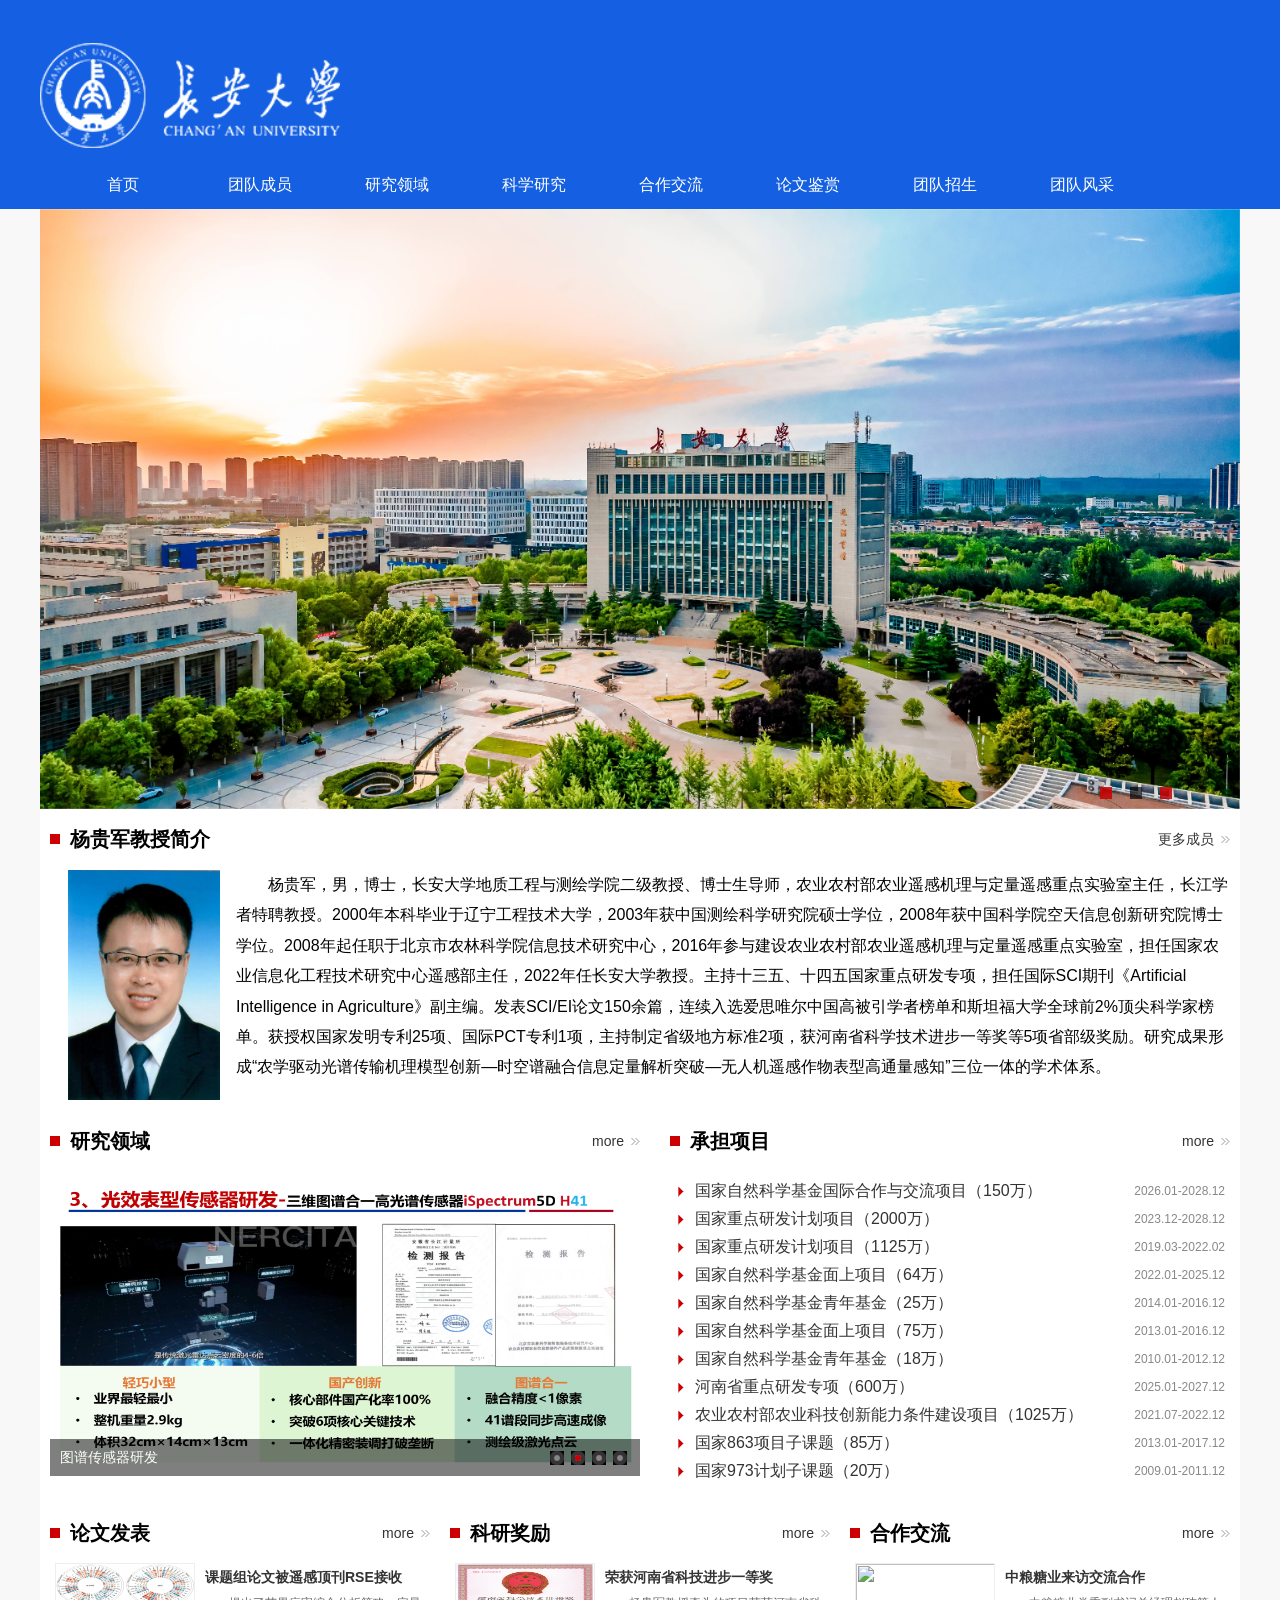
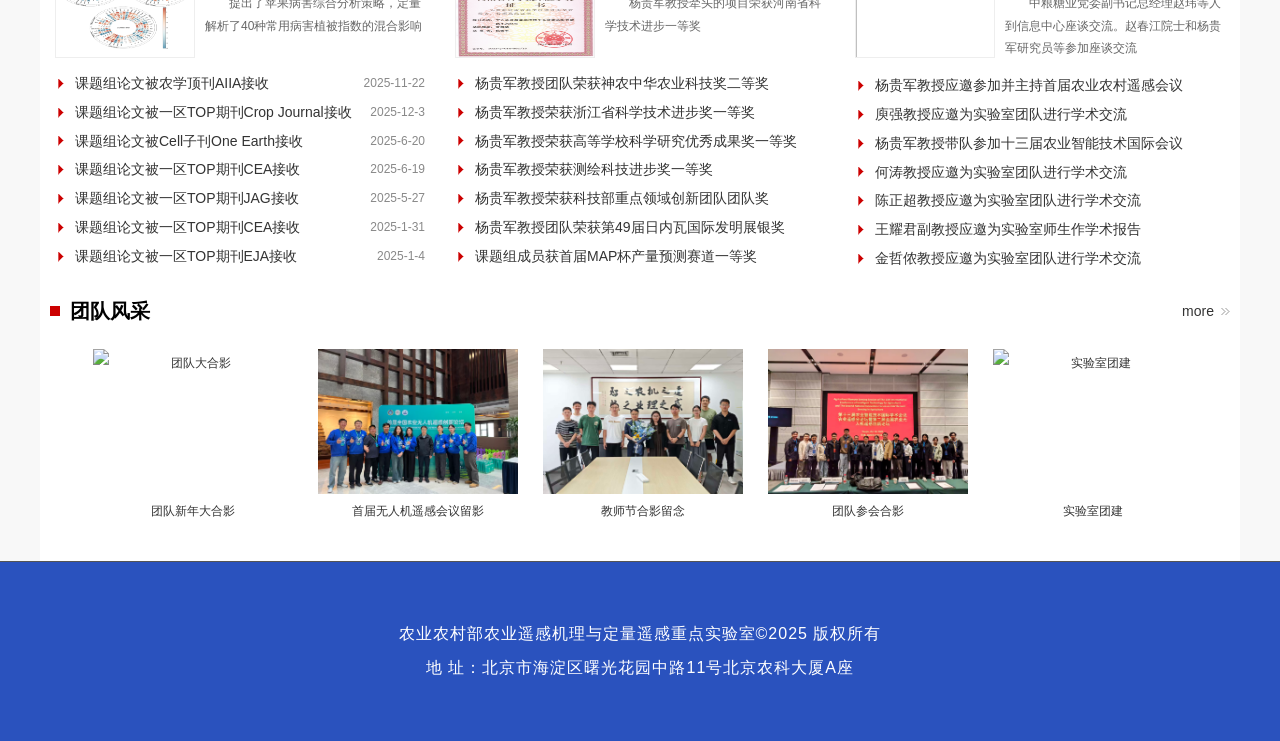
==== index.html @ 0bb04d15 "Yang Lab" ====
<!doctype html>
<html lang="zh">
<head>
    <meta http-equiv="Content-Type" content="text/html; charset=utf-8"/>
    <meta http-equiv="X-UA-Compatible" content="IE=edge,chrome=1">
    <meta name="viewport" content="width=device-width, initial-scale=1"/>
    <title>长安大学杨贵军教授团队</title>
    <meta name="keywords" content="杨贵军,农业定量遥感机理建模,长安大学,长江学者特聘教授"/>
    <meta name="description" content="农业农村部农业遥感机理与定量遥感重点实验室由杨贵军教授领衔,聚焦国家重大战略需求,在农业定量遥感、智慧农业等领域取得了一系列关键成果"/>
    <link href="css/index.css" rel="stylesheet">
    <link href="css/banner-1.css" rel="stylesheet">
    <link href="css/banner-2.css" rel="stylesheet">
    <script src="js/jquery-1.9.1.min.js"></script>
    <script src="js/superslide.2.1.js"></script>

</head>
<body>
<div id="topbg">
    <div id="topm">
        <!--<div class="logo"><a href="/vpai/index.html"><img src="images/xh2.png" width="410" height="80"></a></div>-->
        <div class="logo"><a href="index.html"><img src="images/logochd.png" width="300"></a></div>
<!--        <div class="topr"><a href="index.html"><img src="images/foot_logo.png" width="150"></a></div>-->
    </div>
</div>

<div class="menubox">
    <div id="nav-menu">
        <ul class="menu">
            <li class="stmenu"><h3><a href="index.html" class="xialaguang"><span>首页</span></a></h3></li>
            <li class="stmenu">
                <h3><a href="members.html" class="xialaguang"><span>团队成员</span></a></h3>
                <ul class="children">
                    <li><h3><a href="members.html#tea1"><span>团队老师</span></a></h3></li>
                    <li><h3><a href="members.html#curr1"><span>博士研究生</span></a></h3></li>
                    <li><h3><a href="members.html#curr2"><span>硕士研究生</span></a></h3></li>
                    <li><h3><a href="members.html#alu"><span>历届毕业生</span></a></h3></li>
                </ul>
            </li>
            <li class="stmenu"><h3><a href="introduction.html" class="xialaguang"><span>研究领域</span></a></h3>
                <ul class="children">
                    <li><h3><a href="introduction.html#area1"><span>作物辐射传输模型</span></a></h3></li>
                    <li><h3><a href="introduction.html#area2"><span>作物水分生产力模型</span></a></h3></li>
                    <li><h3><a href="introduction.html#area3"><span>作物与土壤参量反演模型</span></a></h3></li>
                    <li><h3><a href="introduction.html#area4"><span>农业传感器研发</span></a></h3></li>
                </ul>
            </li>
            <li class="stmenu"><h3><a href="research.html" class="xialaguang"><span>科学研究</span></a></h3>
                <ul class="children">
                    <li><h3><a href="research.html#re1"><span>承担项目</span></a></h3></li>
                    <li><h3><a href="research.html#re2"><span>发表论文</span></a></h3></li>
                    <li><h3><a href="research.html#re3"><span>发明专利</span></a></h3></li>
					<li><h3><a href="research.html#re4"><span>专著</span></a></h3></li>
                </ul>
            </li>
            <li class="stmenu"><h3><a href="inter.html" class="xialaguang"><span>合作交流</span></a></h3></li>

            <li class="stmenu"><h3><a href="platform.html" class="xialaguang"><span>论文鉴赏</span></a></h3>
                <!--                <ul class="children">-->
                <!--                    <li><h3><a href="platform.html#plat1"><span>农业遥感</span></a></h3></li>-->
                <!--                    <li><h3><a href="platform.html#plat2"><span>信息中心</span></a></h3></li>-->
                <!--                    <li><h3><a href="platform.html#plat3"><span>地测学院</span></a></h3></li>-->
                <!--                </ul>-->
            </li>
            <li class="stmenu"><h3><a href="recruit.html" class="xialaguang"><span>团队招生</span></a></h3>
                <ul class="children">
                <li><h3><a href="recruit.html#recr1"><span>博士招生</span></a></h3></li>
                <li><h3><a href="recruit.html#recr2"><span>硕士招生</span></a></h3></li>
                </ul>
            </li>
            <li class="stmenu"><h3><a href="team.html" class="xialaguang"><span>团队风采</span></a></h3>
            </li>
        </ul>
    </div>

</div>

<script type="text/javascript">
    $('#nav-menu .menu > li').hover(function () {
        $(this).find('.children').animate({opacity: 'show', height: 'show'}, 200);
        $(this).find('.xialaguang').addClass('navhover');
    }, function () {
        $('.children').stop(true, true).hide();
        $('.xialaguang').removeClass('navhover');
    });
</script>


<div class="banner">
    <div class="htmleaf-container">
        <div class="slideshow">
            <div class="slider">


                <div class="item">
                    <a href="index.html" target="_blank"><img src="images/CHD1.jpg"/></a>
                </div>

                <div class="item">
                    <a href="index.html" target="_blank"><img src="images/CHD2.jpg"/></a>
                </div>

                <div class="item">
                    <a href="index.html" target="_blank"><img src="images/fengmian3.png"/></a>
                </div>

            </div>
        </div>
    </div>
    <script src='js/jquery.easing.min.js'></script>
    <script src='js/slick.min.js'></script>
    <script type="text/javascript">
        $('.slider').slick({
            autoplay: true,
            autoplaySpeed: 3000,
            draggable: true,
            arrows: false,
            dots: true,
            fade: true,
            speed: 900,
            infinite: true,
            cssEase: 'cubic-bezier(0.7, 0, 0.3, 1)',
            touchThreshold: 100
        })
    </script>
</div>

<div class="home1">
    <div class="home1l">
        <div class="title">杨贵军教授简介</div>
        <div class="more"><a href="members.html">更多成员</a></div>
        <div class="clear"></div>

        <div class="spimg">
            <img height="230px"
                 src="images/teachers/prof_yang.jpg"
                 alt="杨贵军教授"/>
        </div>
        <p>
            杨贵军，男，博士，长安大学地质工程与测绘学院二级教授、博士生导师，农业农村部农业遥感机理与定量遥感重点实验室主任，长江学者特聘教授。2000年本科毕业于辽宁工程技术大学，2003年获中国测绘科学研究院硕士学位，2008年获中国科学院空天信息创新研究院博士学位。2008年起任职于北京市农林科学院信息技术研究中心，2016年参与建设农业农村部农业遥感机理与定量遥感重点实验室，担任国家农业信息化工程技术研究中心遥感部主任，2022年任长安大学教授。主持十三五、十四五国家重点研发专项，担任国际SCI期刊《Artificial Intelligence in Agriculture》副主编。发表SCI/EI论文150余篇，连续入选爱思唯尔中国高被引学者榜单和斯坦福大学全球前2%顶尖科学家榜单。获授权国家发明专利25项、国际PCT专利1项，主持制定省级地方标准2项，获河南省科学技术进步一等奖等5项省部级奖励。研究成果形成“农学驱动光谱传输机理模型创新—时空谱融合信息定量解析突破—无人机遥感作物表型高通量感知”三位一体的学术体系。

</p>

        <div class="clear"></div>
    </div>


    <div class="home1f">
        <div class="title">研究领域</div>
        <div class="more"><a href="introduction.html">more</a></div>
        <div class="newspic">
            <div class="column1_left">
                <div class="container" id="idTransformView2">
                    <ul class="slider slider2" id="idSlider2">

                        <li><a href="introduction.html#area1" target="_blank"><img
                                src="images/intro/direction1.png"/></a>
                            <div class="idSiideer_pos">农业定量遥感机理</div>
                            <div class="idSiideer_pos2"></div>
                        </li>

                        <li><a href="introduction.html#area2" target="_blank"><img
                                src="images/intro/direction2.jpg"/></a>
                            <div class="idSiideer_pos">图谱传感器研发</div>
                            <div class="idSiideer_pos2"></div>
                        </li>

                        <li><a href="introduction.html#area3" target="_blank"><img
                                src="images/intro/direction3.png"/></a>
                            <div class="idSiideer_pos">农业生态参数反演</div>
                            <div class="idSiideer_pos2"></div>
                        </li>

                        <li><a href="introduction.html#area4" target="_blank"><img
                                src="images/intro/direction4.jpg"/></a>
                            <div class="idSiideer_pos">粮食生产智能决策</div>
                            <div class="idSiideer_pos2"></div>
                        </li>
                    </ul>
                    <ul class="num" id="idNum2">
                        <li></li>
                        <li></li>
                        <li></li>
                        <li></li>
                        <!--      <li></li>-->
                        <!--      <li></li>-->
                        <!--      <li></li>-->
                    </ul>
                </div>
            </div>
            <script src="js/newspic.js"></script>
        </div>
    </div>


    <div class="home1r">
        <div class="title">承担项目</div>
        <div class="more"><a href="research.html#re1">more</a></div>
        <div class="clear"></div>
        <div class="bd">
			<ul>
				<li>
					<a href="#" title="国家自然科学基金国际合作与交流项目（150万）">国家自然科学基金国际合作与交流项目（150万）</a>
					<span>2026.01-2028.12</span>
				</li>
				<li>
					<a href="#" title="国家重点研发计划项目（2000万）">国家重点研发计划项目（2000万）</a>
					<span>2023.12-2028.12</span>
				</li>
				<li>
					<a href="#" title="国家重点研发计划项目（1125万）">国家重点研发计划项目（1125万）</a>
					<span>2019.03-2022.02</span>
				</li>
				<li>
					<a href="#" title="国家自然科学基金面上项目（64万）">国家自然科学基金面上项目（64万）</a>
					<span>2022.01-2025.12</span>
				</li>
				<li>
					<a href="#" title="国家自然科学基金青年基金（25万）">国家自然科学基金青年基金（25万）</a>
					<span>2014.01-2016.12</span>
				</li>
				<li>
					<a href="#" title="国家自然科学基金面上项目（75万）">国家自然科学基金面上项目（75万）</a>
					<span>2013.01-2016.12</span>
				</li>
				<li>
					<a href="#" title="国家自然科学基金青年基金（18万）">国家自然科学基金青年基金（18万）</a>
					<span>2010.01-2012.12</span>
				</li>
				<li>
					<a href="#" title="河南省重点研发专项（600万）">河南省重点研发专项（600万）</a>
					<span>2025.01-2027.12</span>
				</li>
				<li>
					<a href="#" title="农业农村部农业科技创新能力条件建设项目（1025万）">农业农村部农业科技创新能力条件建设项目（1025万）</a>
					<span>2021.07-2022.12</span>
				</li>
				<li>
					<a href="#" title="国家863项目子课题（85万）">国家863项目子课题（85万）</a>
					<span>2013.01-2017.12</span>
				</li>
				<li>
					<a href="#" title="国家973计划子课题（20万）">国家973计划子课题（20万）</a>
					<span>2009.01-2011.12</span>
				</li>
			</ul>
		</div>
    </div>
    <div class="clear"></div>
</div>

<div class="home2">

    <div class="hometab">
        <div class="title">论文发表</div>
        <div class="more"><a href="research.html#re2">more</a></div>
        <div class="tabtj"><a href="https://www.sciencedirect.com/science/article/abs/pii/S0034425725003578" title="课题组论文遥感顶刊被RSE接收"><img
                src="images/index/blindsr.jpg" width="140"
                height="95">
            <dl>
                <dd><strong>课题组论文被遥感顶刊RSE接收</strong></dd>
                <dd class="ddms"> 提出了苹果病害综合分析策略，定量解析了40种常用病害植被指数的混合影响</dd>

            </dl>
        </a></div>
        <div class="clear"></div>
        <div class="tablb">
            <ul>
                <li><a href="https://www.sciencedirect.com/science/article/pii/S2589721725001059">课题组论文被农学顶刊AIIA接收</a><span>2025-11-22</span>
                </li>
                <li><a href="https://www.sciencedirect.com/science/article/pii/S2214514125002831">课题组论文被一区TOP期刊Crop Journal接收</a><span>2025-12-3</span></li>
                <li><a href="https://www.cell.com/one-earth/abstract/S2590-3322(25)00144-7">课题组论文被Cell子刊One Earth接收</a><span>2025-6-20</span></li>
                <li><a href="https://www.sciencedirect.com/science/article/abs/pii/S0168169925007756">课题组论文被一区TOP期刊CEA接收</a><span>2025-6-19</span></li>
				<li><a href="https://www.sciencedirect.com/science/article/pii/S1569843225002754">课题组论文被一区TOP期刊JAG接收</a><span>2025-5-27</span></li>
                <li><a href="https://www.sciencedirect.com/science/article/abs/pii/S0168169925000924">课题组论文被一区TOP期刊CEA接收</a><span>2025-1-31</span></li>
                <li><a href="https://www.sciencedirect.com/science/article/abs/pii/S1161030124004180">课题组论文被一区TOP期刊EJA接收</a><span>2025-1-4</span></li>
            </ul>
        </div>
    </div>

    <div class="hometab">
        <div class="title">科研奖励</div>
        <div class="more"><a href="research.html#re3">more</a></div>
        <div class="tabtj"><a title=""><img
                src="images/index/2022.png" width="140" height="95">
            <dl>
                <dd><strong>荣获河南省科技进步一等奖</strong></dd>
                <dd class="ddms">杨贵军教授牵头的项目荣获河南省科学技术进步一等奖</dd>

            </dl>
        </a></div>
        <div class="clear"></div>
        <div class="tablb">
            <ul>
                <li><a>杨贵军教授团队荣获神农中华农业科技奖二等奖</a></li>
                <li><a>杨贵军教授荣获浙江省科学技术进步奖一等奖</a></li>
                <li><a>杨贵军教授荣获高等学校科学研究优秀成果奖一等奖</a></li>
                <li><a>杨贵军教授荣获测绘科技进步奖一等奖</a></li>
				<li><a>杨贵军教授荣获科技部重点领域创新团队团队奖</a></li>
                <li><a>杨贵军教授团队荣获第49届日内瓦国际发明展银奖</a></li>
                <li><a>课题组成员获首届MAP杯产量预测赛道一等奖</a></li>
            </ul>
        </div>
    </div>

    <div class="hometab">
        <div class="title">合作交流</div>
        <div class="more"><a href="inter.html">more</a></div>
        <div class="tabtj"><a href="inter.html" title="教授到访实验室！"><img src="images/index/zhongliang.png" width="140" height="95">
            <dl>
                <dd><strong>中粮糖业来访交流合作</strong></dd>
                <dd class="ddms">中粮糖业党委副书记总经理赵玮等人到信息中心座谈交流。赵春江院士和杨贵军研究员等参加座谈交流</dd>

            </dl>
        </a></div>
        <div class="clear"></div>
        <div class="tablb">
            <ul>

<!--                <li><a href="inter.html#i2">Mihai Datcu应邀为实验室团队作学术报告</a><span>03-22</span></li>-->
                <li><a href="inter.html#i1">杨贵军教授应邀参加并主持首届农业农村遥感会议</a></li>

                <li><a href="inter.html#i2">庾强教授应邀为实验室团队进行学术交流</a></li>

                <li><a href="inter.html#i3">杨贵军教授带队参加十三届农业智能技术国际会议</a></li>

                <li><a href="inter.html#i4">何涛教授应邀为实验室团队进行学术交流</a></li>

                <li><a href="inter.html#i5">陈正超教授应邀为实验室团队进行学术交流</a></li>

                <li><a href="inter.html#i6">王耀君副教授应邀为实验室师生作学术报告</a></li>

                <li><a href="inter.html#i7">金哲侬教授应邀为实验室团队进行学术交流</a></li>

            </ul>
        </div>
    </div>


</div>


<div class="home3">
    <div class="homegd">
        <div class="title">团队风采</div>
        <div class="more"><a href="team.html">more</a></div>
        <div class="clear"></div>
        <!-- picrotate_left start  -->
        <div class="blk_18">
<!--            <div class="pcont" id="ISL_Cont_1">-->
                <div class="ScrCont">
<!--                    <div id="List1_1">-->
                        <!-- piclist begin -->

                        <a class="pl" href="team.html"><img src="images/index/heying_v1.jpg" alt="团队大合影"
                                                            width="200" height="145"/>团队新年大合影</a>

                        <a class="pl" href="team.html"><img src="images/index/UAV_photo.jpg" alt="团队大合影"
                                                            width="200" height="145"/>首届无人机遥感会议留影</a>

                        <a class="pl" href="team.html"><img src="images/index/jiaoshijie.jpg" alt="教师节合影留念"
                                                            width="200" height="145"/>教师节合影留念</a>
                        <a class="pl" href="team.html"><img src="images/index/heying-tianjing.jpg" alt="团队参会合影"
                                                            width="200" height="145"/>团队参会合影</a>
                        <a class="pl" href="team.html"><img src="images/index/tuanjian1.jpg" alt="实验室团建"
                                                            width="200" height="145"/>实验室团建</a>
                        <!-- piclist end -->
<!--                    </div>-->
<!--                    <div id="List2_1"></div>-->
                </div>
<!--            </div>-->
        </div>
        <div class="c"></div>
        <script src="js/gd.js"></script>
        <script type="text/javascript">
            <!--
            picrun_ini()
            //-->
        </script>
        <!-- picrotate_left end -->

    </div>
</div>

<div class="footer">
    <div class="footmm">
        <div class="foot-logos">
            <img src="images/xh2.jpg" alt="Logo 1">
            <img src="images/logoNercita.png" alt="Logo 2">
        </div>
        <p>农业农村部农业遥感机理与定量遥感重点实验室&copy;2025 版权所有</p>
        <p>地 址：北京市海淀区曙光花园中路11号北京农科大厦A座</p>
        
        <script type="text/javascript">
            if (/Android|webOS|iPhone|iPod|BlackBerry|IEMobile|Opera Mini/i.test(navigator.userAgent)) {
                window.location.href = "/m/index.html";
            }
        </script>
    </div>
</div>
</body>
</html>
---- css/index.css ----
/* CSS Document - Modified for Blue Theme */

* {
    margin: 0;
    padding: 0;
    list-style: none;
}

img {
    border: 0;
}

body {
    border: 0;
    padding: 0;
    margin: 0;
    background: url(../images/bg.png) center 158px no-repeat #F8F8F8;
    font-size: 16px;
    font-family: '微软雅黑', 'Microsoft YaHei', 'Arial';
    color: #000;
    line-height: 180%;
}

*, *:after, *:before {
    box-sizing: border-box
}

a {
    text-decoration: none;
    color: #333;
}

a:hover {
    /* [修改] 链接悬停颜色：亮蓝 */
    color: #1560e2; 
}

.clear {
    clear: both;
    height: 1px;
    width: 100%;
}

/*#topbg{ background:url(../images/hn-foot-bg.jpg) no-repeat center center;  width:100%; height:159px; min-width:1200px; background:#C00 }*/
/* 顶部背景：去掉 min-width，防止小屏滚动 */
#topbg {
    width: 100%;
    height: 159px;
    /* min-width: 1200px;  <-- 删除这一行 */
    background: #1560e2; 
}

/* 顶部内容容器：改为弹性宽度 */
#topm {
    width: 100%;          /* 改为 100% */
    max-width: 1200px;    /* 最大 1200px */
    margin: 0 auto;
    height: 159px;
    position: relative;
}

.logo {
    width: 410px;
    height: 71px;
    position: absolute;
    top: 43px;
    left: 0;
}

.topr {
    position: absolute;
    width: 300px;
    height: 150px;
    right: -150px;
    top: 43px;
}

.menubox {
    /* [修改] 菜单盒子背景：亮蓝 */
    background: #1560e2;
}

/* 导航栏背景 */
#nav-menu {
    height: 50px;
    background: #1560e2;
    width: 100%;          /* 改为 100% */
    max-width: 1200px;    /* 最大 1200px */
    margin: 0 auto;
}

#nav-menu .container {
    position: relative;
    overflow: visible;
    z-index: 99;
}

#nav-menu .menu {
    padding: 0 0 0 16px;
}

#nav-menu .menu li {
    position: relative;
    float: left;
    padding: 0 10px 0 7px;
    display: inline;
}

#nav-menu .menu li h3 {
    display: inline-block;
    float: left;
    font-weight: normal;
}

#nav-menu .menu li a.xialaguang {
    margin-top: 8px;
    display: inline-block;
    color: #FFF;
    height: 42px;
    text-decoration: none;
    font-size: 16px;
    width: 120px;
    text-align: center;
}

/* [修改] 导航选中/悬停颜色：亮蓝 */
#nav-menu .menu li a.selected, #nav-menu .menu li a.navhover, #nav-menu .menu li a.xialaguang:hover {
    color: #1560e2;
}

#nav-menu .menu li a.navhover, #nav-menu .menu li a.xialaguang:hover {
    background-color: #FFF;
}

#nav-menu .menu li a.xialaguang span {
    height: 40px;
    line-height: 35px;
    display: inline-block;
}

#nav-menu .menu li a.selected span, #nav-menu .menu li a.navhover span, #nav-menu .menu li a.xialaguang:hover span {
    cursor: pointer;
}

#nav-menu .menu li a.navhover span, #nav-menu .menu li a.xialaguang:hover span {
    width: 100px;
}

#nav-menu .menu ul.children {
    display: none;
    position: absolute;
    top: 50px;
    left: 5px;
    width: 124px;
    background: #FFF;
    /* [修改] 下拉菜单边框：亮蓝 */
    border: 2px solid #1560e2;
    border-top: 0;
    line-height: normal;
    z-index: 999;
}

#nav-menu .menu ul.children li {
    width: 120px;
    padding: 0px;
    display: inline-block;
    font-size: 14px;
    border-top: 1px solid #eee;
}

#nav-menu .menu ul.children li h3 {
    display: block;
    width: 100%;
}

#nav-menu .menu ul.children li a {
    width: 100%;
    height: 32px;
    line-height: 32px;
    overflow: hidden;
    display: block;
    /* [修改] 下拉菜单文字颜色：亮蓝 */
    color: #1560e2;
    text-align: center;
    text-decoration: none;
    font-size: 14px;
}

#nav-menu .menu ul.children li a:hover {
    background-color: #eee;
    text-decoration: none;
}

.banner {
    width: 100%;          /* 改为 100% */
    max-width: 1200px;    /* 最大 1200px */
    height: 600px;        /* 如果之前改过高度，保持你修改后的高度 */
    margin: 0 auto;
    background: url(../images/hnu.jpg) no-repeat center center;
    overflow: hidden;
}

.slideshow {
    position: relative;
    z-index: 1;
    height: 600px;
    width: 100%;          /* 改为 100% */
    max-width: 1200px;    /* 最大 1200px */
    margin: 0 auto;
}
}

.slideshow * {
    outline: none;
}

.slideshow .slider {
    box-shadow: 0 20px 50px -25px black;
}

.slideshow .slider-track {
    -webkit-transition: all 1s cubic-bezier(0.7, 0, 0.3, 1);
    transition: all 1s cubic-bezier(0.7, 0, 0.3, 1);
}

.slideshow .item {
    height: 600px;
    width: 1200px;
    position: relative;
    z-index: 1;
}

.slideshow .item img {
    height: 600px;
    width: 100%;          /* 强制宽度 100% */
    object-fit: cover;    /* 保持图片比例裁切，防止变形 */
    -webkit-transition: all 1s cubic-bezier(0.7, 0, 0.3, 1);
    transition: all 1s cubic-bezier(0.7, 0, 0.3, 1);
    -webkit-transform: scale(1.2);
    transform: scale(1.2);
}

.slideshow .item.slick-active img {
    -webkit-transform: scale(1);
    transform: scale(1);
}


.title {
    /* [注意] 这里有一个图片 kuang.gif 可能是红色的，需要你自己替换图片 */
    background: url(../images/kuang.gif) left center no-repeat;
    padding-left: 20px;
    height: 40px;
    line-height: 40px;
    font-size: 20px;
    font-weight: bold;
    width: 200px;
    float: left;
    margin: 10px 0;
}

.title a {
}

.more {
    /* [注意] 这里有一个图片 more.gif 可能是红色的，需要你自己替换图片 */
    background: url(../images/more.gif) right center no-repeat;
    padding-right: 16px;
    height: 40px;
    line-height: 40px;
    font-size: 14px;
    width: 120px;
    float: right;
    text-align: right;
    margin: 10px 0;
}

.more a {
}


.home1 {
    width: 1200px;
    margin: 0 auto;
    height: auto;
    overflow: auto;
    background: #FFF;
}

.home1l {
    float: left;
    width: 1180px;
    height: auto;
    overflow: auto;
    margin-left: 10px;
    margin-right: 10px;
    position: relative;
}

.home1l p {
    line-height: 190%;
    text-indent: 2em;
    /*color: #666;*/
    color: #000;
    width: 100%;
    position: relative;
}

.home1l p a {
}

.home1l p span a {
    display: block;
    font-size: 14px;
    position: absolute;
    right: 5px;
    bottom: 0;
}

.home1f {
    float: left;
    width: 590px;
    height: auto;
    overflow: auto;
    margin-left: 10px;
}

.home1r {
    float: right;
    width: 560px;
    height: auto;
    overflow: auto;
    margin-right: 10px;
}

.home1r .bd ul {
    padding: 5px;
    zoom: 1;
}

/* 每一行项目容器 */
.home1r .bd li {
    display: flex;              /* 启用弹性布局 */
    justify-content: space-between; /* 左右两端对齐 */
    align-items: center;        /* 垂直居中 */
    
    height: 28px;               /* 适当增加高度，让间距更舒服 */
    line-height: 28px;
    background: url("../images/red.png") no-repeat left center; /* 保留原来的小红点 */
    padding-left: 20px;         /* 给小红点留位置 */
    overflow: hidden;           /* 防止内容溢出 */
}

/* 左侧：项目名称链接 */
.home1r .bd li a {
    flex: 1;                    /* 占据剩余所有空间 */
    text-align: left;           /* 文字左对齐 */
    color: #333;
    text-decoration: none;
    
    /* [关键] 防止文字过长换行，超出部分显示省略号 */
    white-space: nowrap;        
    overflow: hidden;
    text-overflow: ellipsis;
    
    margin-right: 15px;         /* 跟右边的日期保持距离 */
}

/* 鼠标悬停变色 */
.home1r .bd li a:hover {
    color: #1560e2;             /* 悬停变蓝 */
}

/* 右侧：日期时间 */
.home1r .bd li span {
    flex-shrink: 0;             /* 禁止日期被压缩 */
    font-size: 12px;
    color: #888;                /* 日期颜色淡一点 */
    font-family: Arial, sans-serif; /* 数字字体优化 */
}


.newspic {
    width: 590px;
    height: 305px;
    position: relative;
    float: left;
    overflow: hidden;
}

.column1_left {
    width: 590px;
    margin: 0 auto;
    text-align: center;
}

.container {
    width: 590px;
    height: 305px;
    overflow: hidden;
    position: relative;
    background: #000
}

.slider li {
    list-style: none;
    display: inline;
}

.slider img {
    width: 590px;
    height: 305px;
    display: block;
    border: 0;
}

.slider2 li {
    float: left;
    position: relative
}

.num {
    position: absolute;
    right: 10px;
    bottom: 8px;
    height: 20px;
    _bottom: 5px;
    z-index: 22;
}

.num li {
    float: left;
    width: 21px;
    height: 20px;
    background: url(../images/ink0721hui.png) no-repeat center center;
    _background: none;
    _filter: progid:DXImageTransform.Microsoft.AlphaImageLoader(src='../images/ink0721hui.png', sizingMethod='crop');
    cursor: pointer;
    overflow: hidden;
}

.num li.on {
    background: url(../images/ink0721hui1.png) no-repeat center center;
    _background: none;
    _filter: progid:DXImageTransform.Microsoft.AlphaImageLoader(src='../images/ink0721hui1.png', sizingMethod='crop');
    width: 21px;
    height: 20px;
}

.idSiideer_pos {
    height: 37px;
    line-height: 37px;
    color: #FFF;
    position: absolute;
    left: 10px;
    bottom: 0px;
    width: 590px;
    z-index: 10;
    text-align: left;
    font-size: 14px;
}

.idSiideer_pos2 {
    height: 37px;
    background: #000;
    position: absolute;
    left: 0px;
    bottom: 0px;
    width: 590px;
    filter: alpha(opacity=50);
    opacity: 0.5;
}

.gsjjimg {
    float: left;
    width: 260px;
    height: 190px;
}

.spimg {
    float: left;
    width: 140px;
    height: 240px;
    margin-right: 28px;
    margin-left: 18px;
    display: block;
    position: relative;
    z-index: 22;
}

.jjtab {
    width: 100%;
    margin-top: 10px;
}

.jjtab li {
    width: 190px;
    height: 48px;
    line-height: 48px;
    text-align: center;
    /* [修改] 按钮背景：亮蓝 */
    background: #1560e2;
    float: left;
    margin-right: 20px;
    margin-top: 18px;
}

.jjtab li a {
    color: #FFF;
    display: block;
    font-size: 18px;
}

.jjtab li:hover {
    /* [修改] 按钮悬停背景：深蓝 */
    background: #2a52be;
}

.jjtab .rrr {
    margin-right: 0;
}

.homead1 {
    width: 610px;
    height: 120px;
    overflow: hidden;
    margin-bottom: 10px;
    margin-top: 30px;
}


.home2 {
    width: 1200px;
    margin: 0 auto;
    height: auto;
    overflow: auto;
    background: #FFF;
}

.home2 .hometab {
    float: left;
    width: 380px;;
    margin: 12px 10px 2px 10px;
    height: 366px;
}

.home2 .hometab .tabtj {
    height: 95px;
    width: 370px;
    margin: 0 auto
}

.home2 .hometab .tabtj a:hover {
    background: #FF3
}

.home2 .hometab .tabtj dl {
    float: right;
    width: 220px;
    font-size: 14px;
    padding-top: 0;
}

.home2 .hometab .tabtj dd.ddms {
    color: #666;
    font-size: 12px;
    text-indent: 2em;
    line-height: 190%;
}

.home2 .hometab .tabtj dd.ddms:hover {
    /* [修改] 文字悬停：深蓝 */
    color: #2a52be;
}

.home2 .hometab .tabtj img {
    float: left;
    border: 1px solid #eee;
}

.home2 .hometab .tabtj img:hover {
    /* [修改] 图片边框悬停：亮蓝 */
    border: 2px solid #1560e2;
}

.home2 .hometab .tablb {
    width: 370px;
    height: 209px;
    padding-top: 10px;
    margin: 0 auto;
    overflow: hidden;
    font-size: 14px;
}

.home2 .hometab .tablb ul li {
    /* [注意] red.png */
    background: url("../images/red.png") no-repeat left center;
    padding-left: 20px;
}

.home2 .hometab .tablb ul li span {
    float: right;
    text-align: right;
    color: #888;
    font-size: 12px;
}

.home2 .hometab .tablb ul li a {
}

.home3 {
    width: 1200px;
    margin: 0 auto;
    height: auto;
    overflow: auto;
    background: #FFF;
    padding-bottom: 20px;
}

.home3 .homegd {
    height: 250px;
    margin: 10px 10px;
}

.blk_18 {
    overflow: hidden;
    zoom: 1;
    font-size: 9pt;
    width: 1180px;
}

.blk_18 .pcont {
    width: 1120px;
    float: left;
    overflow: hidden;
    padding-left: 0px;
}

.blk_18 .ScrCont {
    width: 32766px;
    zoom: 1;
    margin-left: 30px;
}

.blk_18 #List1_1, .blk_18 #List2_1 {
    float: left;
}

.blk_18 .LeftBotton, .blk_18 .RightBotton {
    width: 15px;
    height: 74px;
    float: left;
    background: url("../images/ax.gif") no-repeat;
}

.blk_18 .LeftBotton {
    background-position: 0 0;
    margin: 38px 5px 0;
}

.blk_18 .RightBotton {
    background-position: 0 -100px;
    margin: 38px 1px 10px 5px;
}

.blk_18 .LeftBotton:hover {
    background-position: -20px 0;
}

.blk_18 .RightBotton:hover {
    background-position: -20px -100px;
}

.blk_18 .pl img {
    display: block;
    cursor: pointer;
    border: none;
    margin: 6px auto 3px auto;
}

.blk_18 .pl {
    width: 225px;
    border: 1px solid #fff;
    float: left;
    float: left;
    text-align: center;
    line-height: 28px;
    padding-bottom: 10px;
}

.blk_18 a.pl:hover {
    /* [修改] 团队图片悬停边框/文字：亮蓝 */
    border: 1px solid #1560e2;
    color: #1560e2;
    background: #eee;
}


/*ny */
.nyban {
    width: 1200px;
    margin: 0 auto;
    height: 90px;
    overflow: auto;
    font-size: 28px;
    line-height: 105%;
    padding-top: 30px;
    text-align: center
}

.ny1 {
    width: 1140px;
    margin: 0 auto;
    height: auto;
    overflow: auto;
    background: #FFF;
    padding: 30px 30px 50px 30px;
    text-indent: 2em;
    text-align: left;
    font-size: 16px;
    line-height: 210%;
}

.ny1 img {
    overflow: hidden;
    position: relative;
    width: auto;
    height: auto;
    max-width: 100%;
    max-height: 100%;
    max-width: 1080px;
    _width: expression(this.width > 1080 ? "1110px" : this.width);
    vertical-align: middle;
    margin-left: -2em;
    padding: 10px;
}

.ny2 {
    width: 1140px;
    margin: 0 auto;
    height: auto;
    overflow: auto;
    background: #FFF;
    padding: 30px 30px 50px 30px;
    text-align: left;
    font-size: 16px;
    line-height: 210%;
}

.ny3 {
    width: 1200px;
    margin: 0 auto;
    height: auto;
    overflow: auto;
    background: #FFF;
    padding: 25px 40px;
}

.nysg {
    width: 1200px;
    margin: 0 auto;
    height: auto;
    overflow: auto;
    background: #FFF;
    padding: 25px 0;
}

.nymenu {
    float: left;
    background: #F0F0F0;
    width: 220px;
    /* [修改] 侧边栏顶部边框：亮蓝 */
    border-top: 5px #1560e2 solid;
    margin-left: 30px;
    padding-left: 25px;
    padding-bottom: 20px;
    margin-top: 15px;
}

.nymenu span {
    width: 100%;
    padding-left: 25px;
    font-weight: bold;
    background: url("../images/kuang.gif") no-repeat left center;
    height: 55px;
    line-height: 55px;
}

.nymenu ul li {
    /* [注意] red.png */
    background: url("../images/red.png") no-repeat left center;
    padding-left: 20px;
    height: 35px;
    width: 100%;
    line-height: 35px;
}


.lbtitle {
    background: url(../images/kuang.gif) left center no-repeat;
    padding-left: 20px;
    height: 40px;
    line-height: 40px;
    font-size: 14px;
    width: 100%;
    float: left;
    color: #777
}

.lbtitle a {
    font-size: 16px;
    margin-right: 10px;
    font-weight: 900
}

.nylb {
    float: right;
    width: 910px;
    height: 100%;
    padding-right: 25px;
}

.node {
    margin-top: 20px;
    margin-bottom: 0px;
    width: 100%;
    /*border-bottom: 1px dotted #CFCFCF*/
}

/* 单个文章信息 */
.node .description {
    padding: 8px;
    line-height: 150%;
    color: #555;
    font-size: 14px;
}

/* 描述 */
.node .description p {
    margin: 0px;
    padding: 0px;
    color: #666;
}

.node .description p img {
    margin-top: 0px;
}

.node .info {
    text-align: right;
    font-size: 12px;
    line-height: 20px;
    color: #666;
    font-family: Georgia, "Times New Roman", Times, serif;
    padding-right: 18px;
    position: absolute;
    right: 0;
    top: 10px;
}

/* 文章其他信息 */


.lbpic {
    padding: 20px 0;
}

.lbpic ul {
    height: auto;
    width: 100%;
    min-height: 430px;
}

.lbpic ul li {
    float: left;
    width: 560px;
    height: 400px;
    overflow: hidden;
    position: relative;
    margin-left: 20px;
    margin-bottom: 10px;
}

.lbpic ul li img {
    width: 560px;
    height: 400px;
}

.lbpic ul li span {
    position: absolute;
    bottom: 0;
    left: 0;
    width: 100%;
    text-align: center;
    font-size: 20px;
    line-height: 30px;
    height: 30px;
    background: #fff;
    /*filter: Alpha(opacity=50);*/
}

.nyinfo {
    width: 100%;
    margin: 0 auto;
}

.nyinfo span.bt {
    width: 100%;
    margin: 0 auto;
    text-align: center;
    padding: 10px 5px;
    display: block;
    font-size: 24px;
    line-height: 150%;
}

.nyinfo span.time {
    width: 100%;
    margin: 0 auto;
    display: block;
    text-align: center;
    height: 20px;
    line-height: 20px;
    font-size: 14px;
    color: #888
}

.nycon {
    width: 100%;
    height: auto;
    overflow: auto;
    background: #FFF;
    text-indent: 2em;
    text-align: left;
    font-size: 16px;
    line-height: 210%;
}

.nycon p {
    padding-top: 8px;
}

.nycon td { /*padding-left:10px;*/
}

.nycon img {
    overflow: hidden;
    position: relative;
    max-width: 100%;
    max-height: 100%;
    max-width: 840px;
    _width: expression(this.width > 840 ? "1110px" : this.width);
    vertical-align: middle;
    margin-left: -2em;
    padding: 10px;
}

.pre {
    float: left;
    font-size: 14px;
}

.next {
    float: right;
    font-size: 14px;
}

.prenext {
    padding-bottom: 50px;
}

.page {
    font-family: Arial, Helvetica, sans-serif;
    line-height: normal;
    font-size: 14px;
    margin: 30px;
}

.page a, .page span {
    display: block;
    color: #000;
    border: 1px solid #ccc;
    float: left;
    text-align: center;
    height: 28px;
    margin-right: 10px;
    line-height: 28px;
    text-indent: 0;
    padding: 0 10px
}

/* SPAN和链接 */
.page a:hover, .page a.current {
    /* [修改] 翻页选中/悬停：亮蓝 */
    color: #1560e2;
    border: 1px solid #1560e2;
}

/* 当前链接有激活时 */
.page input {
    padding: 0px;
    color: #000;
    height: 24px;
    width: 27px;
    border: 0px solid #fff;
    text-align: center;
    margin-top: 0px;
    margin-right: -5px;
    margin-bottom: 2px;
    margin-left: -5px;
    vertical-align: middle;
    font-size: 12px
}

/* 跳转INPUT */


.links a {
    color: #Fff;
    font-size: 12px;
    margin-left: 10px;
}

.footer {
    width: 100%;
    height: 180px;          /* 保持这个高度 */
    background: #2a52be;    /* 深蓝色背景 */
    border-top: 1px #555 solid;
    
    /* 【核心修改1】使用 Flex 布局实现绝对垂直居中 */
    display: flex;          
    align-items: center;    /* 垂直方向居中 */
    justify-content: center;/* 水平方向居中 */
    
    /* 【核心修改2】强制隐藏滚动条 */
    overflow: hidden;       
    
    position: relative;
    padding: 0;             /* 清除内边距，完全靠 Flex 居中 */
}

/* 内容容器 */
.footmm {
    width: 100%;
    max-width: 1200px;      /* 内容区域最大宽度 */
    position: relative;     /* 作为 Logo 定位的参考父级 */
    height: auto;           /* 高度随内容自适应 */
    /* overflow: visible;      确保 Logo 不会被切掉 */
}

/* 文字样式调整 */
.footer p {
    text-align: center;
    width: 100%;
    color: #FFF;
    margin: 5px 0;          /* 控制两行文字之间的间距 */
    
    /* 【核心修改3】字体调大 */
    font-size: 16px;        /* 原来是14px，现在改为16px，觉得不够大可改为 18px */
    letter-spacing: 1px;    /* 字间距稍微加宽一点点，更美观 */
    line-height: 1.8;       /* 行高优化 */
}

/* 链接文字颜色 */
.footer p a {
    color: #FFF;
    font-size: 16px;        /* 保持一致 */
    text-decoration: none;
}
.footer p a:hover {
    color: #FFD700;         /* 悬停变成金色，比红色更好看 */
}

.footer p img {
    margin: 10px 0;
}

.footmm .wx {
    position: absolute;
    right: 200px;
    top: 50px;
    width: 100px;
    height: 100px;
    background: url(../images/wx.jpg) no-repeat;
}


.g-team {
    width: 1180px;
    margin: 0 auto;
    padding-top: 50px;
    overflow: auto;
}

.g-team .item {
    width: 300px;
    height: 170px;
    /*border: 1px solid #700;*/
    margin-left: 90px;
    position: relative;
    padding-left: 70px;
    /*padding-top: 0px;*/
    float: left;
    margin-bottom: 30px;
}

.g-team .item .teamname {
    FONT-SIZE: 20px;
    POSITION: absolute;
    LEFT: 87px;
    DISPLAY: inline-block;
    TOP: -30px;
}


.g-team .item:nth-child(3n) {
    margin-left: 90px;
}

.g-team .item img {
    width: 140px;
    height: 180px;
    background: #eee;
    position: absolute;
    left: -80px;
    top: -40px;
}

.g-team .item span {
    display: inline-block;
    position: absolute;
    left: 87px;
    top: -45px;
    font-size: 24px;
}

/*.g-team .item ul{*/
/* display:block;*/
/* list-style-type:none;*/
/*margin:-5px;*/
/*}*/
.g-team .item ul li {
    font-size: 14px;
    line-height: 38px;
    position: relative;
    padding-left: 20px;
}

.g-team .item ul li:before {
    content: '';
    display: inline-block;
    width: 6px;
    height: 6px;
    border-radius: 3px;
    /* [修改] 列表前小圆点：亮蓝 */
    background: #1560e2;
    position: absolute;
    top: 0;
    bottom: 0;
    left: 0;
    margin: 15px 0 0 0;
}


.part {
    width: 1200px;
    margin: 0 auto;
    height: auto;
    overflow: auto;
    background: #FFF;
}


.part1 {
    float: left;
    width: 1180px;
    height: auto;
    overflow: auto;
    margin-left: 10px;
    margin-right: 10px;
    margin-bottom: 0px;
    position: relative;
}

.part2 {
    float: left;
    width: 1180px;
    height: auto;
    overflow: auto;
    margin-left: 10px;
    margin-right: 10px;
    /*margin-top: 40px;*/
    position: relative;
}

.tb {
    width: 100%;
    align: center;
    border-collapse: collapse;
}

.tb1 {
    border-color: rgb(242, 242, 242);
    border-style: solid;
    border-width: 1px;
    padding: 20px 10px;
}

.tb1 p {
    text-align: center;
    text-indent: 0px;
}

.tb1 p span {
    font-family: 等线;
}

.tb1 p span img {
    width: 140px;
    height: 180px;
}

.tb2 {
    border-color: rgb(242, 242, 242);
    border-style: solid;
    border-width: 1px;
    padding: 20px 10px;
}

.alu {
    width: 1180px;
    margin: 0 auto;
    overflow: auto;
}

.alu .item {
    width: 100%;
}

.alu .item ul li {
    font-size: 14px;
    line-height: 38px;
    position: relative;
    padding-left: 20px;
}

.alu .item ul li:before {
    content: '';
    display: inline-block;
    width: 6px;
    height: 6px;
    border-radius: 3px;
    /* [修改] 列表前小圆点：亮蓝 */
    background: #1560e2;
    position: absolute;
    top: 0;
    bottom: 0;
    left: 0;
    margin: 15px 0 0 0;
}


.area {
    background: url(../images/kuang.gif) left center no-repeat;
    padding-left: 20px;
    height: 40px;
    line-height: 40px;
    font-size: 20px;
    font-weight: bold;
    width: 100%;
    float: left;
    margin: 10px 0;
}

.des {
    display: inline-block;
    font-size: 18px;
    padding-left: 20px;
    padding-right: 20px;
    color: #000;
    text-align: left;
    text-indent: 2em;
}


.des2 {
    /*display: inline-block;*/
    font-size: 18px;
    padding-left: 20px;
    padding-right: 20px;
    color: #000;
    text-align: left;
    text-indent: 2em;
}

/*.des2 p {*/
/* */
/*}*/

.des_img {
    width: 100%;
    margin-top: 20px;
    padding-left: 20%;
    position: relative;
    z-index: 1;
}

.des2 ol {
    height: auto;
    width: 100%;
}

.des2 ol li {
    float: left;
    width: 100%;
    overflow: hidden;
    position: relative;
    list-style-type: decimal;
    list-style-position: inside;
}

.team_img {
    width: 100%;
    margin-top: 20px;
    padding-left: 4%;
    position: relative;
    z-index: 1;
}

.team_img .cap1{
    display: inline;
    margin-left: 25%;
    text-align: center;
}
.team_img .cap2{
    display: inline;
    margin-left: 30%;
    text-align: center;
}



.main-box { width: 74%; margin: .4rem 0 0; margin-left: 10%}
.main-box .list { margin: 0; }
.main-box .list li { padding: .2rem 0;  box-shadow: 0px 0px 2px 0px rgba(0, 0, 0, .3);
 }
.main-box .list li:hover {
    -webkit-transform: translateX(0px);
    -moz-transform: translateX(0px);
    -o-transform: translateX(0px);
    transform: translateX(0px);
box-shadow: 8px 8px 15px 0px rgba(0, 0, 0, .3);
 }
.main-box .list li:hover .date2 { color: #fff; width: 10%; text-align: center;}
.main-box .list li:hover .date2 p:first-child { color: #fff; }
.main-box .list li:hover .date2 p:first-child:after { background: #fff; }
.main-box .list li:hover .date2:before { -webkit-transform: rotateY(0deg); -moz-transform: rotateY(0deg); -o-transform: rotateY(0deg); transform: rotateY(0deg); }
/* [修改] 悬停标题颜色：深蓝 */
.main-box .list li:hover .title { color: #2a52be; }
.main-box .list li:hover .info { color: #333; }
/* [修改] 日期框边框和颜色：亮蓝 */
.main-box .list .date2 { width: 10%; text-align: center; color: #1560e2; border: 1px solid #1560e2; -webkit-border-radius: 10px; -moz-border-radius: 10px; -o-border-radius: 10px; border-radius: 10px; font-size: 18px; font-family: Arial, Helvetica, sans-serif; position: relative; overflow: hidden; }
.main-box .list .date2 p { position: relative; z-index: 2; -webkit-transition: all 0.35s ease 0s; -moz-transition: all 0.35s ease 0s; -o-transition: all 0.35s ease 0s; transition: all 0.35s ease 0s; }
/* [修改] 日期文字：亮蓝 */
.main-box .list .date2 p:first-child { font-size: 18px; color: #1560e2; margin: 0 0 .05rem; }
/* [修改] 日期中线：亮蓝 */
.main-box .list .date2 p:first-child:after { display: block; content: ""; box-sizing: border-box; width: 74%; height: 1px; margin: 0 auto; background: #1560e2; -webkit-transform: rotateY(0deg); -moz-transform: rotateY(0deg); -o-transform: rotateY(0deg); transform: rotateY(0deg); }
.main-box .list .date2:before { display: block; content: ""; box-sizing: border-box; position: absolute; top: 0; right: 0; bottom: 0; left: 0; z-index: 1; background-image: url("../images/date_bg.png"); background-repeat: no-repeat; background-position: 50% 50%; background-color: transparent; background-size: cover; -webkit-transition: all 0.35s ease 0s; -moz-transition: all 0.35s ease 0s; -o-transition: all 0.35s ease 0s; transition: all 0.35s ease 0s; -webkit-transform: rotateY(90deg); -moz-transform: rotateY(90deg); -o-transform: rotateY(90deg); transform: rotateY(90deg); transform-origin: 0 50%; }
.main-box .list .text { width: 50%; }
.main-box .list .title1 { display: block; width: 60%; height: auto; max-height: none; margin: 0; }
.main-box .list .info { max-height: 40px; margin: 4px 0 0; line-height: 20px; -webkit-line-clamp: 2; }

/* --- 新增的页脚 Logo 样式 --- */

/* 确保父容器可以被定位参照 */
.footmm {
    position: relative; 
}

/* 左侧 Logo 组合 */
.foot-logos {
    position: absolute;     /* 绝对定位，不占位 */
    left: 20px;             /* 距离左边 20px，别贴太死 */
    top: 50%;               /* 垂直定位在中间 */
    transform: translateY(-50%); /* 修正自身的偏移，实现完美居中 */
    
    display: flex;          /* 让两个图片横向排 */
    align-items: center;    /* 图片垂直对齐 */
    z-index: 10;
}

/* Logo 图片大小 */
.foot-logos img {
    height: 110px;           /* Logo高度，根据需要调整 (80px - 100px 都不错) */
    width: auto;            /* 宽度自动 */
    margin-right: 20px;     /* 两个 Logo 之间的间距 */
    border: none;
    background: transparent;/* 防止图片自带白色背景干扰 */
}

/* --- 论文鉴赏页面专用样式 --- */
.paper-item {
    border-bottom: 1px solid #eee;
    padding: 15px 0;
    margin-bottom: 15px;
    overflow: hidden;
}
.paper-title {
    color: #1560e2; /* 使用你定义的亮蓝色 */
    margin-bottom: 15px;
    font-size: 1.2rem;
    border-left: 4px solid #1560e2;
    padding-left: 10px;
}
.paper-content {
    display: flex;
    gap: 20px;
    align-items: flex-start;
}
.paper-cover {
    flex: 0 0 180px;
}
.paper-cover img {
    width: 100%;
    box-shadow: 0 4px 8px rgba(0,0,0,0.1);
    border: 1px solid #ddd;
}
.paper-info {
    flex: 1;
}
.paper-description {
    line-height: 1.8;
    color: #555;
    margin-bottom: 10px;
    text-align: justify;
    text-indent: 0; /* 论文简介通常不建议首行缩进，若需要可改为 2em */
}
.paper-links .btn-link {
    display: inline-block;
    padding: 6px 15px;
    background: #f5f5f5;
    color: #333;
    text-decoration: none;
    border-radius: 4px;
    margin-right: 10px;
    font-size: 14px;
    transition: 0.3s;
    border: 1px solid #ddd;
}
.paper-links .btn-link:hover {
    background: #1560e2;
    color: #fff;
}
.paper-links .btn-wechat:hover {
    background: #07c160;
    border-color: #07c160;
}

/* --- 研究领域页面专用样式 --- */
/* 容器背景与字体 */
.research-container {
    max-width: 1000px; /* 稍微加宽一点 */
    margin: 40px auto;
    font-family: 'PingFang SC', 'Microsoft YaHei', sans-serif;
    padding: 0 40px;
    border-left: 2px solid #e0e0e0;
}

/* 大类标题容器 */
.category-title {
    color: #2c3e50;
    font-size: 26px;
    /* 增加上外边距让类目之间更疏朗 */
    margin: 80px 0 40px -42px; 
    /* 【关键修改】增加左内边距，让“01”离圆圈更远 */
    padding-left: 60px; 
    position: relative;
    font-weight: bold;
    letter-spacing: 1px; /* 字间距微调，增加高级感 */
}

/* 标题左侧的圆点装饰 */
.category-title::before {
    content: '';
    position: absolute;
    /* 【关键修改】固定圆点在左侧引导线上 */
    left: 33px; 
    top: 50%;
    transform: translateY(-50%);
    width: 14px;
    height: 14px;
    background: #3498db;
    border: 4px solid #fff;
    border-radius: 50%;
    box-shadow: 0 0 0 2px #3498db;
    z-index: 2;
}

/* 模型卡片基础样式 */
.model-card {
    background: #fff;
    border-radius: 12px;
    border: 1px solid #f0f0f0;
    padding: 30px;
    margin-bottom: 40px;
    box-shadow: 0 4px 15px rgba(0,0,0,0.05);
    transition: all 0.4s cubic-bezier(0.165, 0.84, 0.44, 1);
    /* 解决闪屏：确保变换不会影响到外部定位 */
    transform-style: preserve-3d;
    backface-visibility: hidden;
}

/* 鼠标经过平滑平移并放大 */
.model-card:hover {
    transform: translateY(-5px) scale(1.01);
    box-shadow: 0 15px 35px rgba(0,0,0,0.1);
    border-left: 6px solid #3498db;
}

.card-header {
    display: flex;
    align-items: center;
    margin-bottom: 20px;
}

.model-index {
    background: #3498db;
    color: #fff;
    padding: 4px 12px;
    border-radius: 6px;
    font-size: 14px;
    font-weight: bold;
    margin-right: 15px;
}

.card-header h3 {
    margin: 0;
    color: #2c3e50;
    font-size: 20px;
}

.card-body {
    display: flex;
    gap: 30px;
    align-items: flex-start;
}

.model-info { flex: 1.5; }
.model-viz { flex: 1; min-width: 250px; text-align: center; }

.model-viz img {
    width: 100%;
    border-radius: 8px;
    border: 1px solid #eee;
    cursor: zoom-in;
    transition: transform 0.3s ease;
}

.model-viz img:hover {
    transform: scale(1.02);
}

.img-caption {
    font-size: 13px;
    color: #888;
    margin-top: 10px;
}

.description {
    line-height: 1.8;
    color: #555;
    font-size: 15px;
    text-align: justify;
}

/* 按钮样式 */
.link-btn {
    display: inline-block;
    padding: 8px 20px;
    margin-top: 15px;
    margin-right: 12px;
    border-radius: 30px;
    text-decoration: none !important;
    font-size: 14px;
    transition: 0.3s;
}

.paper { background: #eef6ff; color: #007bff; border: 1px solid #007bff; }
.paper:hover { background: #007bff; color: #fff; }

.code { background: #f6ffed; color: #52c41a; border: 1px solid #52c41a; }
.code:hover { background: #52c41a; color: #fff; }

/* 遮罩层核心逻辑 - 必须是 FIXED 定位 */
.overlay {
    display: none; 
    position: fixed; 
    z-index: 99999; /* 极高层级盖过导航 */
    left: 0;
    top: 0;
    width: 100%;
    height: 100%;
    background-color: rgba(0, 0, 0, 0.9);
    justify-content: center;
    align-items: center;
    cursor: zoom-out;
}

#full-image {
    max-width: 90%;
    max-height: 90%;
    object-fit: contain;
    border: 4px solid #fff;
    border-radius: 4px;
    box-shadow: 0 0 40px rgba(0,0,0,0.5);
    /* 进入动效 */
    animation: zoomIn 0.3s ease-out;
}

@keyframes zoomIn {
    from { transform: scale(0.8); opacity: 0; }
    to { transform: scale(1); opacity: 1; }
}

.close-btn {
    position: absolute;
    top: 40px;
    right: 50px;
    color: #fff;
    font-size: 60px;
    font-weight: 100;
    cursor: pointer;
    line-height: 1;
}


/* 移动端适配 */
@media (max-width: 768px) {
    .paper-content { flex-direction: column; }
    .paper-cover { margin: 0 auto 15px; flex: 0 0 auto; width: 150px; }
}

/* 移动端适配：屏幕变窄时隐藏 Logo，防止遮挡文字 */
@media screen and (max-width: 1300px) {
    .foot-logos {
        display: none;      /* 屏幕太窄就藏起来，保证文字能看清 */
    }
}
---- css/banner-1.css ----
.slick-list,.slick-slider,.slick-track{position:relative;display:block}.slick-loading .slick-slide,.slick-loading .slick-track{visibility:hidden}.slick-slider{box-sizing:border-box;-webkit-user-select:none;-moz-user-select:none;-ms-user-select:none;user-select:none;-webkit-touch-callout:none;-khtml-user-select:none;-ms-touch-action:pan-y;touch-action:pan-y;-webkit-tap-highlight-color:transparent}.slick-list{overflow:hidden;margin:0;padding:0}.slick-list:focus{outline:0}.slick-list.dragging{cursor:pointer;cursor:hand}.slick-slider .slick-list,.slick-slider .slick-track{-webkit-transform:translate3d(0,0,0);-moz-transform:translate3d(0,0,0);-ms-transform:translate3d(0,0,0);-o-transform:translate3d(0,0,0);transform:translate3d(0,0,0)}.slick-track{top:0;left:0}.slick-track:after,.slick-track:before{display:table;content:''}.slick-track:after{clear:both}.slick-slide{display:none;float:left;height:100%;min-height:1px}[dir=rtl] .slick-slide{float:right}.slick-slide img{display:block}.slick-slide.slick-loading img{display:none}.slick-slide.dragging img{pointer-events:none}.slick-initialized .slick-slide{display:block}.slick-vertical .slick-slide{display:block;height:auto;border:1px solid transparent}.slick-arrow.slick-hidden{display:none}/*# sourceMappingURL=slick.min.css.map */
---- css/banner-2.css ----
.slick-dots,.slick-next,.slick-prev{position:absolute;display:block;padding:0}.slick-dots li button:before,.slick-next:before,.slick-prev:before{font-family:slick;-webkit-font-smoothing:antialiased;-moz-osx-font-smoothing:grayscale}.slick-loading .slick-list{background:url(ajax-loader.gif) center center no-repeat #fff}@font-face{font-family:slick;font-weight:400;font-style:normal;src:url(fonts/slick.eot);src:url(fonts/slick.eot?#iefix) format('embedded-opentype'),url(fonts/slick.woff) format('woff'),url(fonts/slick.ttf) format('truetype'),url(fonts/slick.svg#slick) format('svg')}.slick-next,.slick-prev{font-size:0;line-height:0;top:50%;width:20px;height:20px;-webkit-transform:translate(0,-50%);-ms-transform:translate(0,-50%);transform:translate(0,-50%);cursor:pointer;color:transparent;border:none;outline:0;background:0 0}.slick-next:focus,.slick-next:hover,.slick-prev:focus,.slick-prev:hover{color:transparent;outline:0;background:0 0}.slick-next:focus:before,.slick-next:hover:before,.slick-prev:focus:before,.slick-prev:hover:before{opacity:1}.slick-next.slick-disabled:before,.slick-prev.slick-disabled:before{opacity:.25}.slick-next:before,.slick-prev:before{font-size:20px;line-height:1;opacity:.75;color:#fff}.slick-prev{left:-25px}[dir=rtl] .slick-prev{right:-25px;left:auto}.slick-prev:before{content:'←'}.slick-next:before,[dir=rtl] .slick-prev:before{content:'→'}.slick-next{right:-25px}[dir=rtl] .slick-next{right:auto;left:-25px}[dir=rtl] .slick-next:before{content:'←'}.slick-dotted.slick-slider{margin-bottom:0}.slick-dots{bottom:0;width:100%;margin:0;list-style:none;text-align:center}.slick-dots li{position:relative;display:inline-block;width:20px;height:20px;margin:0 5px;padding:0;cursor:pointer}.slick-dots li button{font-size:0;line-height:0;display:block;width:20px;height:20px;padding:5px;cursor:pointer;color:transparent;border:0;outline:0;background:0 0}.slick-dots li button:focus,.slick-dots li button:hover{outline:0}.slick-dots li button:focus:before,.slick-dots li button:hover:before{opacity:1}.slick-dots li button:before{font-size:6px;line-height:16px;position:absolute; bottom:10px;left:500px;width:12px;height:12px; background:#C00;content:' ';text-align:center;opacity:.85;color:#000; z-index:999;}.slick-dots li.slick-active button:before{opacity:.65;background:#000;}/*# sourceMappingURL=slick-theme.min.css.map */
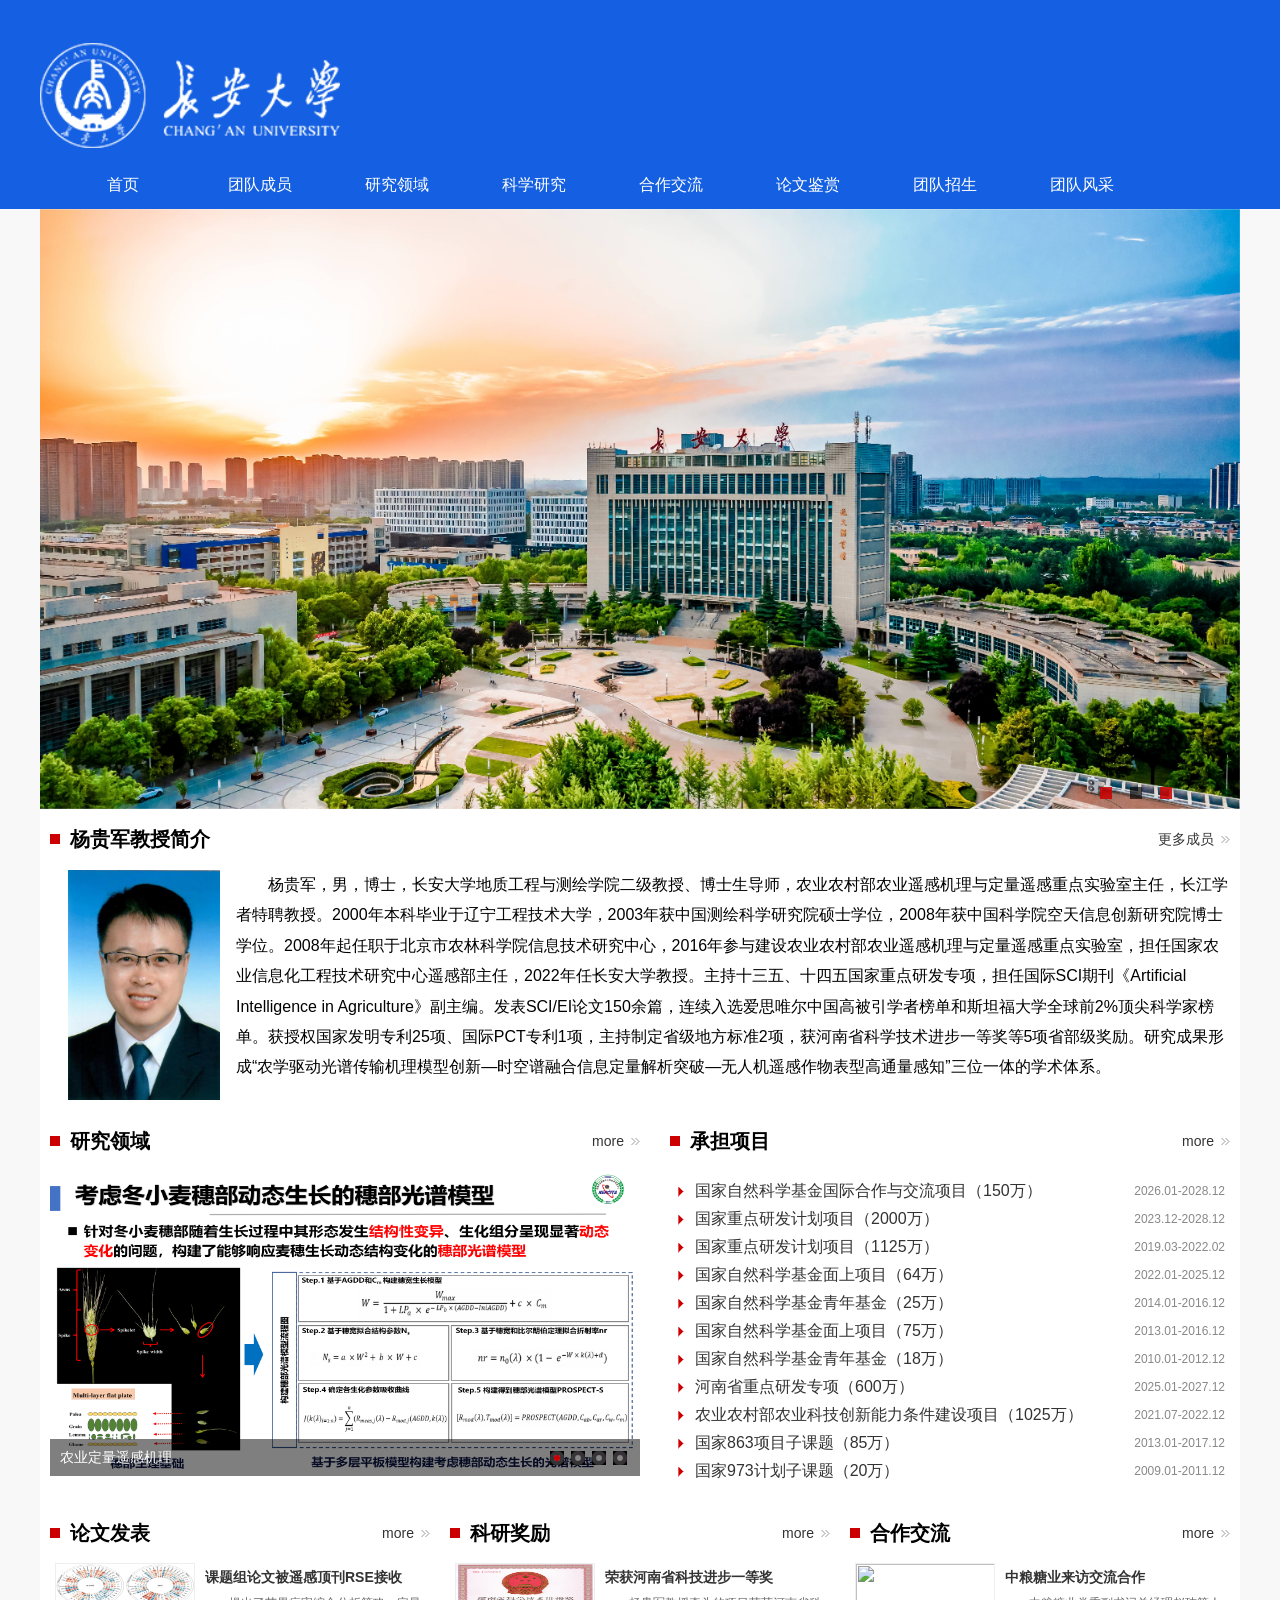
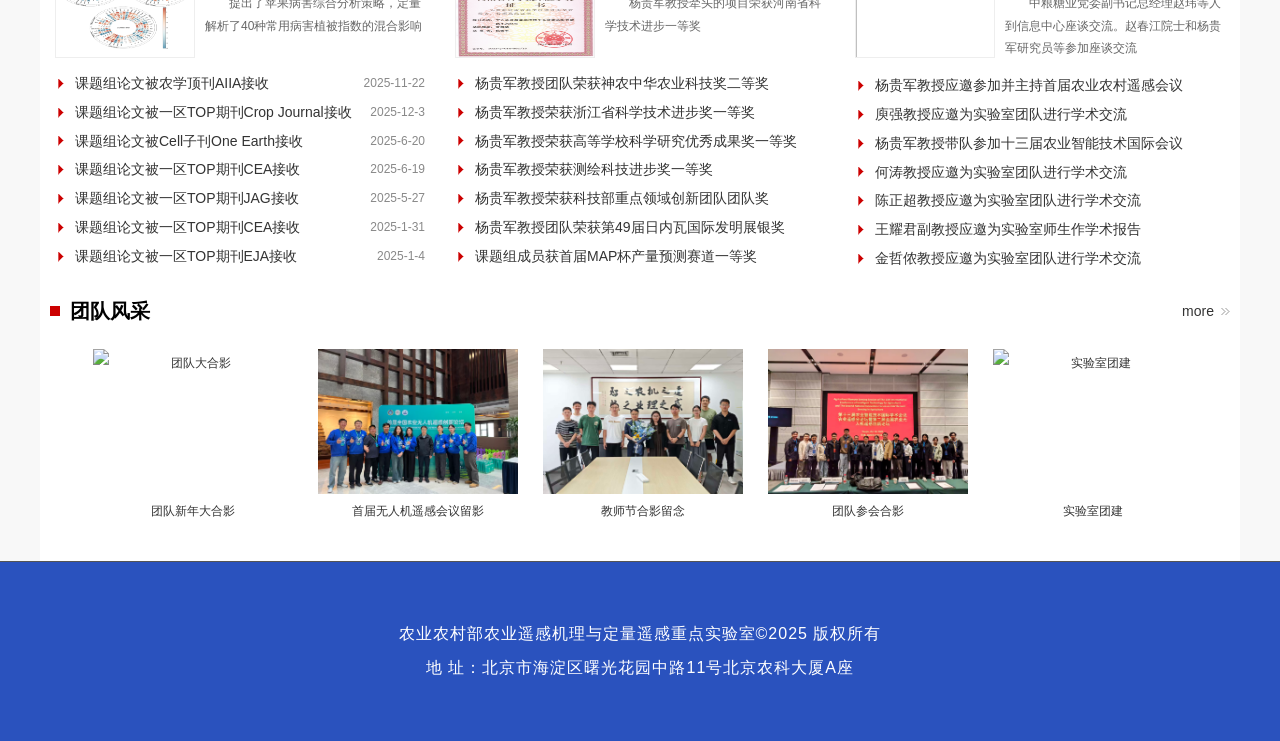
==== commit 22156030: "修改手机端" ====
--- a/index.html
+++ b/index.html
@@ -390,11 +390,6 @@
         <p>农业农村部农业遥感机理与定量遥感重点实验室&copy;2025 版权所有</p>
         <p>地 址：北京市海淀区曙光花园中路11号北京农科大厦A座</p>
         
-        <script type="text/javascript">
-            if (/Android|webOS|iPhone|iPod|BlackBerry|IEMobile|Opera Mini/i.test(navigator.userAgent)) {
-                window.location.href = "/m/index.html";
-            }
-        </script>
     </div>
 </div>
 </body>
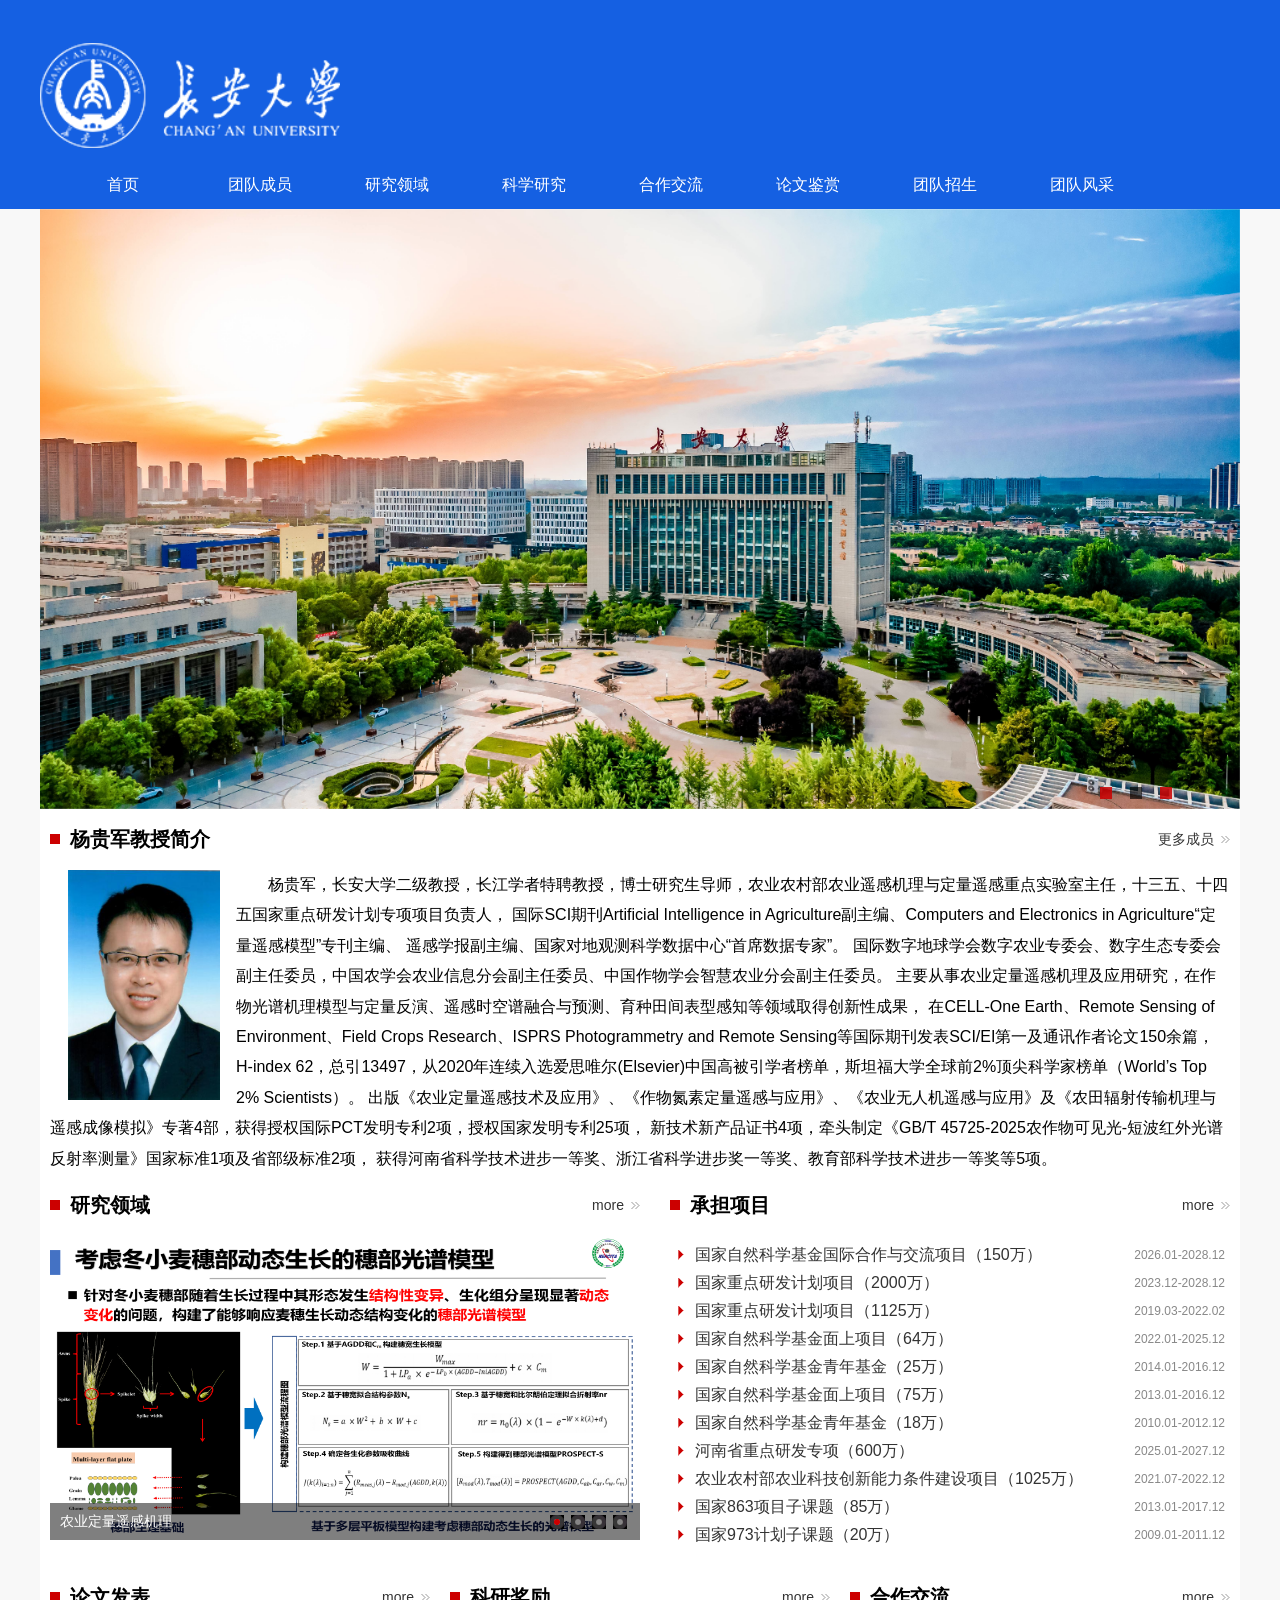
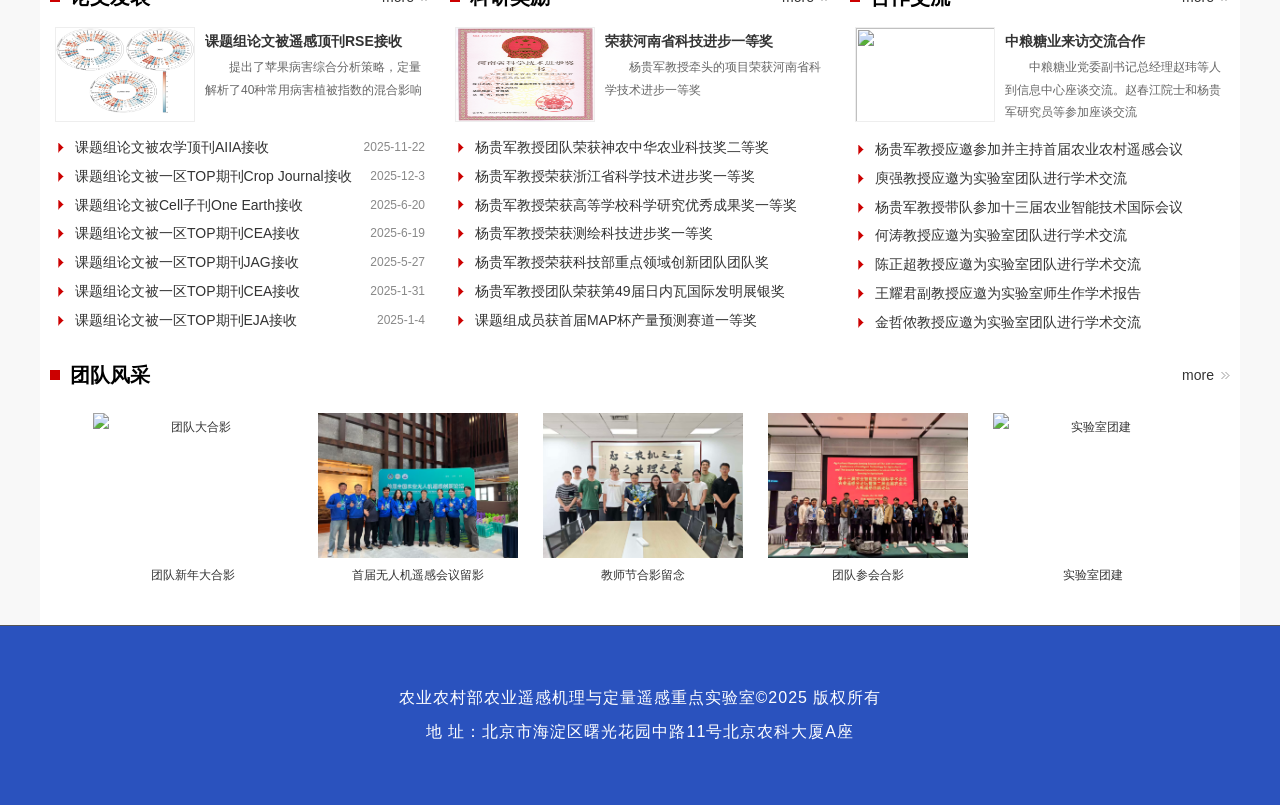
==== commit 8fb98f34: "更新信息-2026324" ====
--- a/index.html
+++ b/index.html
@@ -47,7 +47,7 @@
             <li class="stmenu"><h3><a href="research.html" class="xialaguang"><span>科学研究</span></a></h3>
                 <ul class="children">
                     <li><h3><a href="research.html#re1"><span>承担项目</span></a></h3></li>
-                    <li><h3><a href="research.html#re2"><span>发表论文</span></a></h3></li>
+                    <li><h3><a href="research.html#re2"><span>代表性论文</span></a></h3></li>
                     <li><h3><a href="research.html#re3"><span>发明专利</span></a></h3></li>
 					<li><h3><a href="research.html#re4"><span>专著</span></a></h3></li>
                 </ul>
@@ -136,8 +136,16 @@
                  alt="杨贵军教授"/>
         </div>
         <p>
-            杨贵军，男，博士，长安大学地质工程与测绘学院二级教授、博士生导师，农业农村部农业遥感机理与定量遥感重点实验室主任，长江学者特聘教授。2000年本科毕业于辽宁工程技术大学，2003年获中国测绘科学研究院硕士学位，2008年获中国科学院空天信息创新研究院博士学位。2008年起任职于北京市农林科学院信息技术研究中心，2016年参与建设农业农村部农业遥感机理与定量遥感重点实验室，担任国家农业信息化工程技术研究中心遥感部主任，2022年任长安大学教授。主持十三五、十四五国家重点研发专项，担任国际SCI期刊《Artificial Intelligence in Agriculture》副主编。发表SCI/EI论文150余篇，连续入选爱思唯尔中国高被引学者榜单和斯坦福大学全球前2%顶尖科学家榜单。获授权国家发明专利25项、国际PCT专利1项，主持制定省级地方标准2项，获河南省科学技术进步一等奖等5项省部级奖励。研究成果形成“农学驱动光谱传输机理模型创新—时空谱融合信息定量解析突破—无人机遥感作物表型高通量感知”三位一体的学术体系。
-
+            杨贵军，长安大学二级教授，长江学者特聘教授，博士研究生导师，农业农村部农业遥感机理与定量遥感重点实验室主任，十三五、十四五国家重点研发计划专项项目负责人，
+			国际SCI期刊Artificial Intelligence in Agriculture副主编、Computers and Electronics in Agriculture“定量遥感模型”专刊主编、
+			遥感学报副主编、国家对地观测科学数据中心“首席数据专家”。
+			国际数字地球学会数字农业专委会、数字生态专委会副主任委员，中国农学会农业信息分会副主任委员、中国作物学会智慧农业分会副主任委员。
+			主要从事农业定量遥感机理及应用研究，在作物光谱机理模型与定量反演、遥感时空谱融合与预测、育种田间表型感知等领域取得创新性成果，
+			在CELL-One Earth、Remote Sensing of Environment、Field Crops Research、ISPRS Photogrammetry and Remote Sensing等国际期刊发表SCI/EI第一及通讯作者论文150余篇，
+			H-index 62，总引13497，从2020年连续入选爱思唯尔(Elsevier)中国高被引学者榜单，斯坦福大学全球前2%顶尖科学家榜单（World’s Top 2% Scientists）。
+			出版《农业定量遥感技术及应用》、《作物氮素定量遥感与应用》、《农业无人机遥感与应用》及《农田辐射传输机理与遥感成像模拟》专著4部，获得授权国际PCT发明专利2项，授权国家发明专利25项，
+			新技术新产品证书4项，牵头制定《GB/T 45725-2025农作物可见光-短波红外光谱反射率测量》国家标准1项及省部级标准2项，
+			获得河南省科学技术进步一等奖、浙江省科学进步奖一等奖、教育部科学技术进步一等奖等5项。
 </p>
 
         <div class="clear"></div>
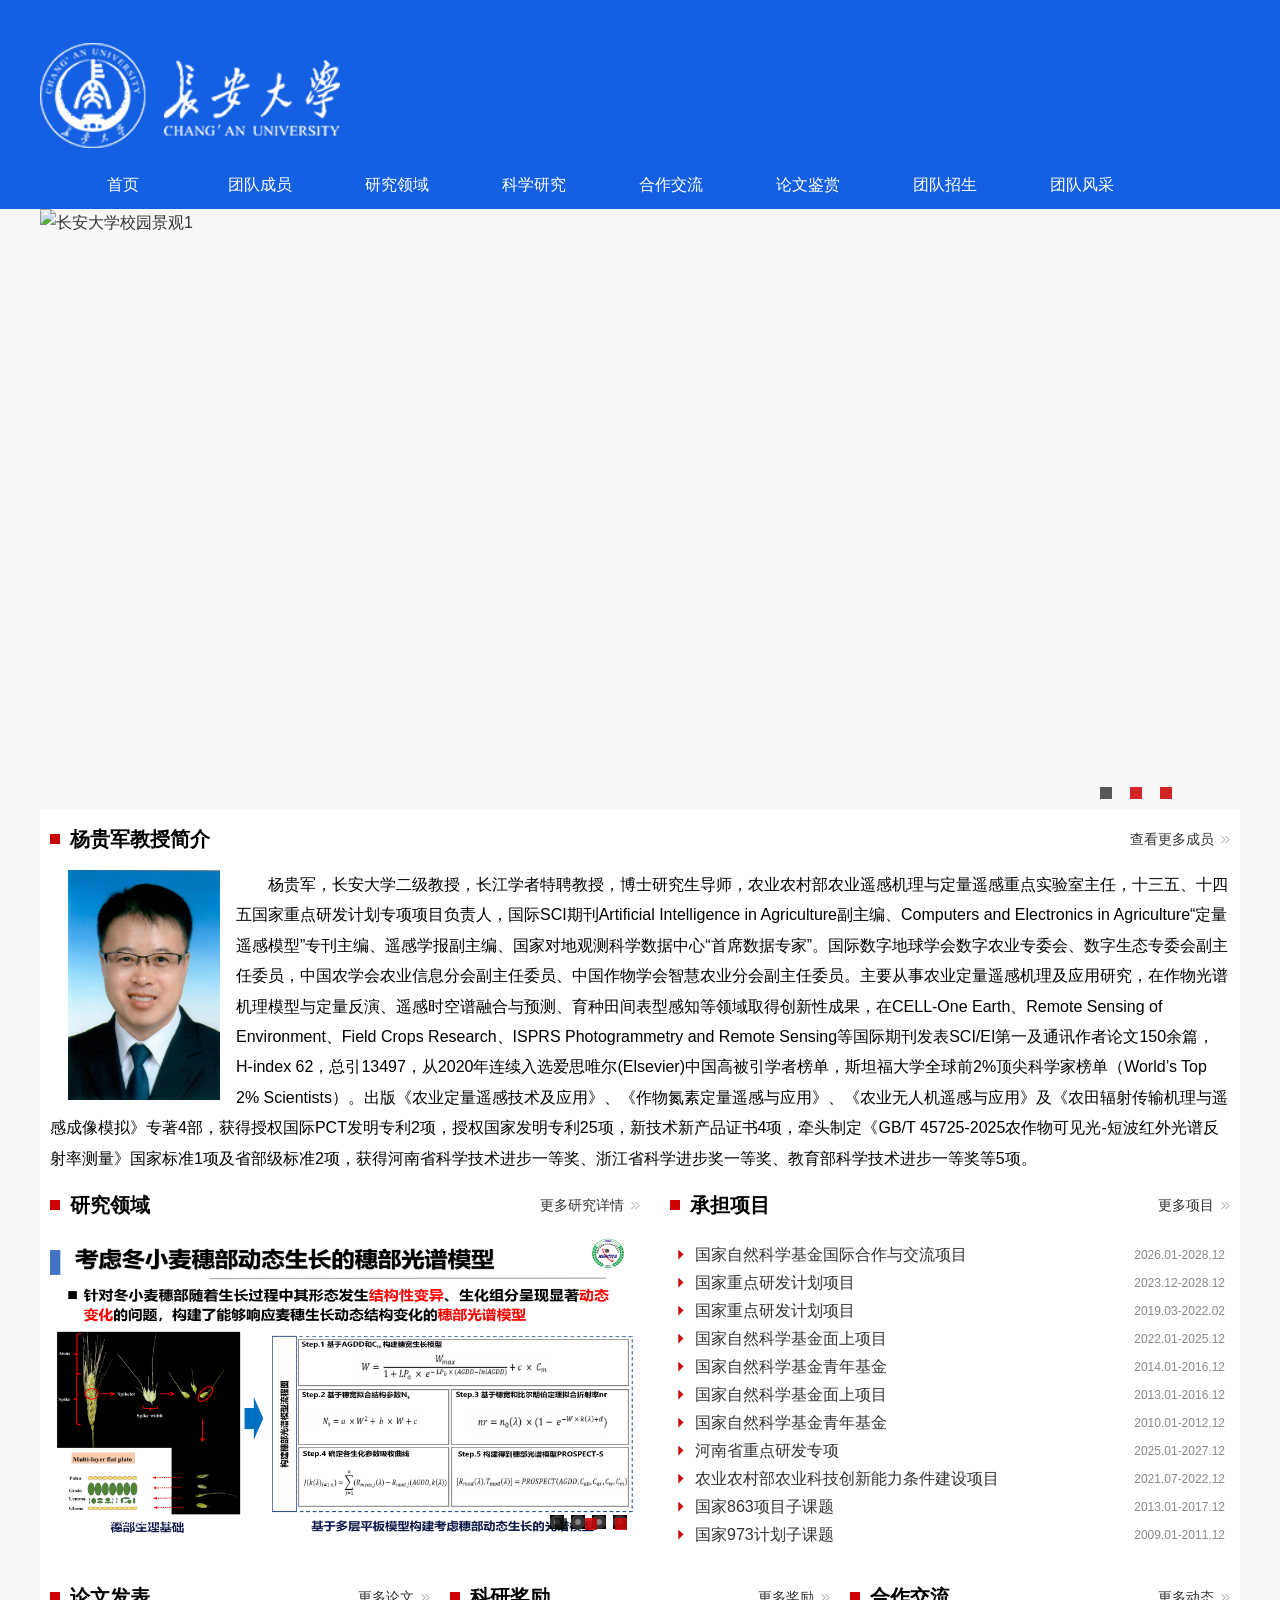
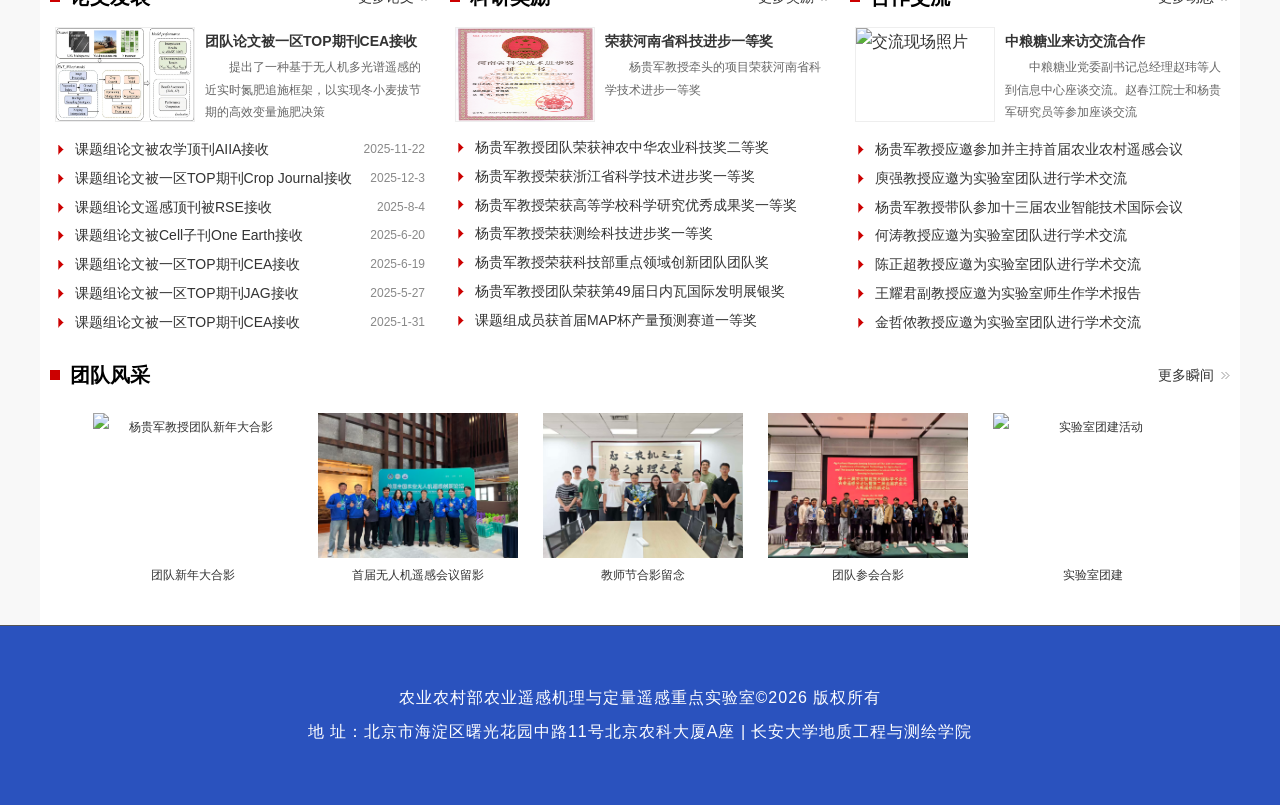
==== commit 520ae1ba: "2026年3月完善内容" ====
--- a/index.html
+++ b/index.html
@@ -1,80 +1,284 @@
 <!doctype html>
-<html lang="zh">
+<html lang="zh-CN">
 <head>
     <meta http-equiv="Content-Type" content="text/html; charset=utf-8"/>
     <meta http-equiv="X-UA-Compatible" content="IE=edge,chrome=1">
     <meta name="viewport" content="width=device-width, initial-scale=1"/>
-    <title>长安大学杨贵军教授团队</title>
-    <meta name="keywords" content="杨贵军,农业定量遥感机理建模,长安大学,长江学者特聘教授"/>
-    <meta name="description" content="农业农村部农业遥感机理与定量遥感重点实验室由杨贵军教授领衔,聚焦国家重大战略需求,在农业定量遥感、智慧农业等领域取得了一系列关键成果"/>
+    
+    <title>杨贵军 | 长安大学教授 | 农业定量遥感团队官方主页 (Yang Lab)</title>
+    
+    <meta name="keywords" content="杨贵军,农业定量遥感机理建模,长安大学,长江学者特聘教授,智慧农业,定量遥感,作物模型"/>
+    <meta name="description" content="农业农村部农业遥感机理与定量遥感重点实验室由杨贵军教授领衔,聚焦国家重大战略需求,在农业定量遥感、智慧农业等领域取得了一系列关键成果。"/>
+    
     <link href="css/index.css" rel="stylesheet">
     <link href="css/banner-1.css" rel="stylesheet">
     <link href="css/banner-2.css" rel="stylesheet">
     <script src="js/jquery-1.9.1.min.js"></script>
     <script src="js/superslide.2.1.js"></script>
 
+    <script type="application/ld+json">
+    {
+      "@context": "https://schema.org",
+      "@type": "EducationalOrganization",
+      "name": "杨贵军教授定量遥感团队",
+      "alternateName": "Yang Lab",
+      "url": "https://ygjuny.github.io/YangLab.github.io/",
+      "logo": "https://ygjuny.github.io/YangLab.github.io/images/logochd.png",
+      "member": {
+        "@type": "Person",
+        "name": "杨贵军",
+        "jobTitle": "二级教授, 长江学者特聘教授",
+        "affiliation": "长安大学"
+      },
+      "description": "农业农村部农业遥感机理与定量遥感重点实验室，专注于农业定量遥感机理及应用研究。"
+    }
+    </script>
 </head>
+
 <body>
+<h1 style="position:absolute; left:-9999px;">杨贵军教授团队 - 长安大学农业定量遥感实验室</h1>
+
+
+
 <div id="topbg">
     <div id="topm">
-        <!--<div class="logo"><a href="/vpai/index.html"><img src="images/xh2.png" width="410" height="80"></a></div>-->
-        <div class="logo"><a href="index.html"><img src="images/logochd.png" width="300"></a></div>
-<!--        <div class="topr"><a href="index.html"><img src="images/foot_logo.png" width="150"></a></div>-->
+        <div class="logo">
+            <a href="index.html">
+                <img src="images/logochd.png" width="300" alt="长安大学 logo - 杨贵军教授团队">
+            </a>
+        </div>
     </div>
 </div>
 
 <div class="menubox">
-    <div id="nav-menu">
+    <nav id="nav-menu">
         <ul class="menu">
             <li class="stmenu"><h3><a href="index.html" class="xialaguang"><span>首页</span></a></h3></li>
             <li class="stmenu">
                 <h3><a href="members.html" class="xialaguang"><span>团队成员</span></a></h3>
                 <ul class="children">
-                    <li><h3><a href="members.html#tea1"><span>团队老师</span></a></h3></li>
-                    <li><h3><a href="members.html#curr1"><span>博士研究生</span></a></h3></li>
-                    <li><h3><a href="members.html#curr2"><span>硕士研究生</span></a></h3></li>
-                    <li><h3><a href="members.html#alu"><span>历届毕业生</span></a></h3></li>
+                    <li><a href="members.html#tea1"><span>团队老师</span></a></li>
+                    <li><a href="members.html#curr1"><span>博士研究生</span></a></li>
+                    <li><a href="members.html#curr2"><span>硕士研究生</span></a></li>
+                    <li><a href="members.html#alu"><span>历届毕业生</span></a></li>
                 </ul>
             </li>
-            <li class="stmenu"><h3><a href="introduction.html" class="xialaguang"><span>研究领域</span></a></h3>
+            <li class="stmenu">
+                <h3><a href="introduction.html" class="xialaguang"><span>研究领域</span></a></h3>
                 <ul class="children">
-                    <li><h3><a href="introduction.html#area1"><span>作物辐射传输模型</span></a></h3></li>
-                    <li><h3><a href="introduction.html#area2"><span>作物水分生产力模型</span></a></h3></li>
-                    <li><h3><a href="introduction.html#area3"><span>作物与土壤参量反演模型</span></a></h3></li>
-                    <li><h3><a href="introduction.html#area4"><span>农业传感器研发</span></a></h3></li>
+                    <li><a href="introduction.html#area1"><span>作物辐射传输模型</span></a></li>
+                    <li><a href="introduction.html#area2"><span>作物水分生产力模型</span></a></li>
+                    <li><a href="introduction.html#area3"><span>作物与土壤参量反演模型</span></a></li>
+                    <li><a href="introduction.html#area4"><span>农业传感器研发</span></a></li>
                 </ul>
             </li>
-            <li class="stmenu"><h3><a href="research.html" class="xialaguang"><span>科学研究</span></a></h3>
+            <li class="stmenu">
+                <h3><a href="research.html" class="xialaguang"><span>科学研究</span></a></h3>
                 <ul class="children">
-                    <li><h3><a href="research.html#re1"><span>承担项目</span></a></h3></li>
-                    <li><h3><a href="research.html#re2"><span>代表性论文</span></a></h3></li>
-                    <li><h3><a href="research.html#re3"><span>发明专利</span></a></h3></li>
-					<li><h3><a href="research.html#re4"><span>专著</span></a></h3></li>
+                    <li><a href="research.html#re1"><span>承担项目</span></a></li>
+                    <li><a href="research.html#re2"><span>代表性论文</span></a></li>
+                    <li><a href="research.html#re3"><span>发明专利</span></a></li>
+                    <li><a href="research.html#re4"><span>专著</span></a></li>
                 </ul>
             </li>
             <li class="stmenu"><h3><a href="inter.html" class="xialaguang"><span>合作交流</span></a></h3></li>
-
-            <li class="stmenu"><h3><a href="platform.html" class="xialaguang"><span>论文鉴赏</span></a></h3>
-                <!--                <ul class="children">-->
-                <!--                    <li><h3><a href="platform.html#plat1"><span>农业遥感</span></a></h3></li>-->
-                <!--                    <li><h3><a href="platform.html#plat2"><span>信息中心</span></a></h3></li>-->
-                <!--                    <li><h3><a href="platform.html#plat3"><span>地测学院</span></a></h3></li>-->
-                <!--                </ul>-->
-            </li>
-            <li class="stmenu"><h3><a href="recruit.html" class="xialaguang"><span>团队招生</span></a></h3>
-                <ul class="children">
-                <li><h3><a href="recruit.html#recr1"><span>博士招生</span></a></h3></li>
-                <li><h3><a href="recruit.html#recr2"><span>硕士招生</span></a></h3></li>
-                </ul>
-            </li>
-            <li class="stmenu"><h3><a href="team.html" class="xialaguang"><span>团队风采</span></a></h3>
-            </li>
+            <li class="stmenu"><h3><a href="platform.html" class="xialaguang"><span>论文鉴赏</span></a></h3></li>
+            <li class="stmenu"><h3><a href="recruit.html" class="xialaguang"><span>团队招生</span></a></h3></li>
+            <li class="stmenu"><h3><a href="team.html" class="xialaguang"><span>团队风采</span></a></h3></li>
         </ul>
-    </div>
-
-</div>
-
+    </nav>
+</div>
+
+<div class="banner">
+    <div class="htmleaf-container">
+        <div class="slideshow">
+            <div class="slider">
+                <div class="item"><a href="index.html"><img src="images/CHD1.jpg" alt="长安大学校园景观1"/></a></div>
+                <div class="item"><a href="index.html"><img src="images/CHD2.jpg" alt="长安大学校园景观2"/></a></div>
+                <div class="item"><a href="index.html"><img src="images/fengmian3.png" alt="杨贵军教授团队科研封面图"/></a></div>
+            </div>
+        </div>
+    </div>
+</div>
+
+<div class="home1">
+    <div class="home1l">
+        <h2 class="title">杨贵军教授简介</h2>
+        <div class="more"><a href="members.html">查看更多成员</a></div>
+        <div class="clear"></div>
+
+        <div class="spimg">
+            <img height="230px" src="images/teachers/prof_yang.jpg" alt="杨贵军教授 - 长安大学二级教授、长江学者特聘教授"/>
+        </div>
+        <p>
+            杨贵军，长安大学二级教授，长江学者特聘教授，博士研究生导师，农业农村部农业遥感机理与定量遥感重点实验室主任，十三五、十四五国家重点研发计划专项项目负责人，国际SCI期刊Artificial Intelligence in Agriculture副主编、Computers and Electronics in Agriculture“定量遥感模型”专刊主编、遥感学报副主编、国家对地观测科学数据中心“首席数据专家”。国际数字地球学会数字农业专委会、数字生态专委会副主任委员，中国农学会农业信息分会副主任委员、中国作物学会智慧农业分会副主任委员。主要从事农业定量遥感机理及应用研究，在作物光谱机理模型与定量反演、遥感时空谱融合与预测、育种田间表型感知等领域取得创新性成果，在CELL-One Earth、Remote Sensing of Environment、Field Crops Research、ISPRS Photogrammetry and Remote Sensing等国际期刊发表SCI/EI第一及通讯作者论文150余篇，H-index 62，总引13497，从2020年连续入选爱思唯尔(Elsevier)中国高被引学者榜单，斯坦福大学全球前2%顶尖科学家榜单（World’s Top 2% Scientists）。出版《农业定量遥感技术及应用》、《作物氮素定量遥感与应用》、《农业无人机遥感与应用》及《农田辐射传输机理与遥感成像模拟》专著4部，获得授权国际PCT发明专利2项，授权国家发明专利25项，新技术新产品证书4项，牵头制定《GB/T 45725-2025农作物可见光-短波红外光谱反射率测量》国家标准1项及省部级标准2项，获得河南省科学技术进步一等奖、浙江省科学进步奖一等奖、教育部科学技术进步一等奖等5项。
+        </p>
+        <div class="clear"></div>
+    </div>
+
+    <div class="home1f">
+        <h2 class="title">研究领域</h2>
+        <div class="more"><a href="introduction.html">更多研究详情</a></div>
+        <div class="newspic">
+            <div class="column1_left">
+                <div class="container" id="idTransformView2">
+                    <ul class="slider slider2" id="idSlider2">
+                        <li><a href="introduction.html#area1"><img src="images/intro/direction1.png" alt="农业定量遥感机理研究"/></a><div class="idSiideer_pos">农业定量遥感机理</div></li>
+                        <li><a href="introduction.html#area2"><img src="images/intro/direction2.jpg" alt="图谱传感器研发"/></a><div class="idSiideer_pos">图谱传感器研发</div></li>
+                        <li><a href="introduction.html#area3"><img src="images/intro/direction3.png" alt="农业生态参数反演"/></a><div class="idSiideer_pos">农业生态参数反演</div></li>
+                        <li><a href="introduction.html#area4"><img src="images/intro/direction4.jpg" alt="粮食生产智能决策"/></a><div class="idSiideer_pos">粮食生产智能决策</div></li>
+                    </ul>
+                    <ul class="num" id="idNum2"><li></li><li></li><li></li><li></li></ul>
+                </div>
+            </div>
+        </div>
+    </div>
+
+    <div class="home1r">
+        <h2 class="title">承担项目</h2>
+        <div class="more"><a href="research.html#re1">更多项目</a></div>
+        <div class="clear"></div>
+        <div class="bd">
+            <ul>
+                <li><a href="#" title="国家自然科学基金国际合作与交流项目（150万）">国家自然科学基金国际合作与交流项目</a><span>2026.01-2028.12</span></li>
+                <li><a href="#" title="国家重点研发计划项目（2000万）">国家重点研发计划项目</a><span>2023.12-2028.12</span></li>
+                <li><a href="#" title="国家重点研发计划项目（1125万）">国家重点研发计划项目</a><span>2019.03-2022.02</span></li>
+                <li><a href="#" title="国家自然科学基金面上项目（64万）">国家自然科学基金面上项目</a><span>2022.01-2025.12</span></li>
+                <li><a href="#" title="国家自然科学基金青年基金（25万）">国家自然科学基金青年基金</a><span>2014.01-2016.12</span></li>
+                <li><a href="#" title="国家自然科学基金面上项目（75万）">国家自然科学基金面上项目</a><span>2013.01-2016.12</span></li>
+                <li><a href="#" title="国家自然科学基金青年基金（18万）">国家自然科学基金青年基金</a><span>2010.01-2012.12</span></li>
+                <li><a href="#" title="河南省重点研发专项（600万）">河南省重点研发专项</a><span>2025.01-2027.12</span></li>
+                <li><a href="#" title="农业农村部农业科技创新能力条件建设项目（1025万）">农业农村部农业科技创新能力条件建设项目</a><span>2021.07-2022.12</span></li>
+                <li><a href="#" title="国家863项目子课题（85万）">国家863项目子课题</a><span>2013.01-2017.12</span></li>
+                <li><a href="#" title="国家973计划子课题（20万）">国家973计划子课题</a><span>2009.01-2011.12</span></li>
+            </ul>
+        </div>
+    </div>
+    <div class="clear"></div>
+</div>
+
+<div class="home2">
+    <div class="hometab">
+        <h2 class="title">论文发表</h2>
+        <div class="more"><a href="platform.html">更多论文</a></div>
+        <div class="tabtj"><a href="https://doi.org/10.1016/j.compag.2026.111707" title="课题组最新论文被一区TOP期刊CEA接收"><img src="images/index/RNT-Wheat.jpg" width="140" height="95" alt="RSE顶刊论文封面">
+            <dl>
+                <dd><strong>团队论文被一区TOP期刊CEA接收</strong></dd>
+                <dd class="ddms"> 提出了一种基于无人机多光谱遥感的近实时氮肥追施框架，以实现冬小麦拔节期的高效变量施肥决策</dd>
+            </dl>
+        </a></div>
+        <div class="clear"></div>
+        <div class="tablb">
+            <ul>
+                <li><a href="https://www.sciencedirect.com/science/article/pii/S2589721725001059">课题组论文被农学顶刊AIIA接收</a><span>2025-11-22</span></li>
+                <li><a href="https://www.sciencedirect.com/science/article/pii/S2214514125002831">课题组论文被一区TOP期刊Crop Journal接收</a><span>2025-12-3</span></li>
+				<li><a href="https://www.sciencedirect.com/science/article/abs/pii/S0034425725003578">课题组论文遥感顶刊被RSE接收</a><span>2025-8-4</span></li>
+                <li><a href="https://www.cell.com/one-earth/abstract/S2590-3322(25)00144-7">课题组论文被Cell子刊One Earth接收</a><span>2025-6-20</span></li>
+                <li><a href="https://www.sciencedirect.com/science/article/abs/pii/S0168169925007756">课题组论文被一区TOP期刊CEA接收</a><span>2025-6-19</span></li>
+                <li><a href="https://www.sciencedirect.com/science/article/pii/S1569843225002754">课题组论文被一区TOP期刊JAG接收</a><span>2025-5-27</span></li>
+                <li><a href="https://www.sciencedirect.com/science/article/abs/pii/S0168169925000924">课题组论文被一区TOP期刊CEA接收</a><span>2025-1-31</span></li>
+                <li><a href="https://www.sciencedirect.com/science/article/abs/pii/S1161030124004180">课题组论文被一区TOP期刊EJA接收</a><span>2025-1-4</span></li>
+            </ul>
+        </div>
+    </div>
+
+    <div class="hometab">
+        <h2 class="title">科研奖励</h2>
+        <div class="more"><a href="research.html#re3">更多奖励</a></div>
+        <div class="tabtj"><a title="荣获河南省科技进步一等奖"><img src="images/index/2022.png" width="140" height="95" alt="获奖证书展示">
+            <dl>
+                <dd><strong>荣获河南省科技进步一等奖</strong></dd>
+                <dd class="ddms">杨贵军教授牵头的项目荣获河南省科学技术进步一等奖</dd>
+            </dl>
+        </a></div>
+        <div class="clear"></div>
+        <div class="tablb">
+            <ul>
+                <li><a>杨贵军教授团队荣获神农中华农业科技奖二等奖</a></li>
+                <li><a>杨贵军教授荣获浙江省科学技术进步奖一等奖</a></li>
+                <li><a>杨贵军教授荣获高等学校科学研究优秀成果奖一等奖</a></li>
+                <li><a>杨贵军教授荣获测绘科技进步奖一等奖</a></li>
+                <li><a>杨贵军教授荣获科技部重点领域创新团队团队奖</a></li>
+                <li><a>杨贵军教授团队荣获第49届日内瓦国际发明展银奖</a></li>
+                <li><a>课题组成员获首届MAP杯产量预测赛道一等奖</a></li>
+            </ul>
+        </div>
+    </div>
+
+    <div class="hometab">
+        <h2 class="title">合作交流</h2>
+        <div class="more"><a href="inter.html">更多动态</a></div>
+        <div class="tabtj"><a href="inter.html" title="中粮糖业来访交流合作"><img src="images/index/zhongliang.png" width="140" height="95" alt="交流现场照片">
+            <dl>
+                <dd><strong>中粮糖业来访交流合作</strong></dd>
+                <dd class="ddms">中粮糖业党委副书记总经理赵玮等人到信息中心座谈交流。赵春江院士和杨贵军研究员等参加座谈交流</dd>
+            </dl>
+        </a></div>
+        <div class="clear"></div>
+        <div class="tablb">
+            <ul>
+                <li><a href="inter.html#i1">杨贵军教授应邀参加并主持首届农业农村遥感会议</a></li>
+                <li><a href="inter.html#i2">庾强教授应邀为实验室团队进行学术交流</a></li>
+                <li><a href="inter.html#i3">杨贵军教授带队参加十三届农业智能技术国际会议</a></li>
+                <li><a href="inter.html#i4">何涛教授应邀为实验室团队进行学术交流</a></li>
+                <li><a href="inter.html#i5">陈正超教授应邀为实验室团队进行学术交流</a></li>
+                <li><a href="inter.html#i6">王耀君副教授应邀为实验室师生作学术报告</a></li>
+                <li><a href="inter.html#i7">金哲侬教授应邀为实验室团队进行学术交流</a></li>
+            </ul>
+        </div>
+    </div>
+</div>
+
+<div class="home3">
+    <div class="homegd">
+        <h2 class="title">团队风采</h2>
+        <div class="more"><a href="team.html">更多瞬间</a></div>
+        <div class="clear"></div>
+        <div class="blk_18">
+            <div class="ScrCont">
+                <a class="pl" href="team.html"><img src="images/index/heying_v1.jpg" alt="杨贵军教授团队新年大合影" width="200" height="145"/>团队新年大合影</a>
+                <a class="pl" href="team.html"><img src="images/index/UAV_photo.jpg" alt="首届无人机遥感会议留影" width="200" height="145"/>首届无人机遥感会议留影</a>
+                <a class="pl" href="team.html"><img src="images/index/jiaoshijie.jpg" alt="教师节合影留念" width="200" height="145"/>教师节合影留念</a>
+                <a class="pl" href="team.html"><img src="images/index/heying-tianjing.jpg" alt="团队参会合影" width="200" height="145"/>团队参会合影</a>
+                <a class="pl" href="team.html"><img src="images/index/tuanjian1.jpg" alt="实验室团建活动" width="200" height="145"/>实验室团建</a>
+            </div>
+        </div>
+        <div class="c"></div>
+        <script src="js/gd.js"></script>
+        <script type="text/javascript">picrun_ini()</script>
+    </div>
+</div>
+
+<div class="footer">
+    <div class="footmm">
+        <div class="foot-logos">
+            <img src="images/xh2.jpg" alt="长安大学logo">
+            <img src="images/logoNercita.png" alt="国家农业信息化工程技术研究中心logo">
+        </div>
+        <p>农业农村部农业遥感机理与定量遥感重点实验室&copy;2026 版权所有</p>
+        <p>地 址：北京市海淀区曙光花园中路11号北京农科大厦A座 | 长安大学地质工程与测绘学院</p>
+    </div>
+</div>
+
+
+
+<script src='js/jquery.easing.min.js'></script>
+<script src='js/slick.min.js'></script>
 <script type="text/javascript">
+    $('.slider').slick({
+        autoplay: true,
+        autoplaySpeed: 3000,
+        draggable: true,
+        arrows: false,
+        dots: true,
+        fade: true,
+        speed: 900,
+        infinite: true,
+        cssEase: 'cubic-bezier(0.7, 0, 0.3, 1)',
+        touchThreshold: 100
+    });
+    
+    // 菜单交互逻辑
     $('#nav-menu .menu > li').hover(function () {
         $(this).find('.children').animate({opacity: 'show', height: 'show'}, 200);
         $(this).find('.xialaguang').addClass('navhover');
@@ -83,322 +287,5 @@
         $('.xialaguang').removeClass('navhover');
     });
 </script>
-
-
-<div class="banner">
-    <div class="htmleaf-container">
-        <div class="slideshow">
-            <div class="slider">
-
-
-                <div class="item">
-                    <a href="index.html" target="_blank"><img src="images/CHD1.jpg"/></a>
-                </div>
-
-                <div class="item">
-                    <a href="index.html" target="_blank"><img src="images/CHD2.jpg"/></a>
-                </div>
-
-                <div class="item">
-                    <a href="index.html" target="_blank"><img src="images/fengmian3.png"/></a>
-                </div>
-
-            </div>
-        </div>
-    </div>
-    <script src='js/jquery.easing.min.js'></script>
-    <script src='js/slick.min.js'></script>
-    <script type="text/javascript">
-        $('.slider').slick({
-            autoplay: true,
-            autoplaySpeed: 3000,
-            draggable: true,
-            arrows: false,
-            dots: true,
-            fade: true,
-            speed: 900,
-            infinite: true,
-            cssEase: 'cubic-bezier(0.7, 0, 0.3, 1)',
-            touchThreshold: 100
-        })
-    </script>
-</div>
-
-<div class="home1">
-    <div class="home1l">
-        <div class="title">杨贵军教授简介</div>
-        <div class="more"><a href="members.html">更多成员</a></div>
-        <div class="clear"></div>
-
-        <div class="spimg">
-            <img height="230px"
-                 src="images/teachers/prof_yang.jpg"
-                 alt="杨贵军教授"/>
-        </div>
-        <p>
-            杨贵军，长安大学二级教授，长江学者特聘教授，博士研究生导师，农业农村部农业遥感机理与定量遥感重点实验室主任，十三五、十四五国家重点研发计划专项项目负责人，
-			国际SCI期刊Artificial Intelligence in Agriculture副主编、Computers and Electronics in Agriculture“定量遥感模型”专刊主编、
-			遥感学报副主编、国家对地观测科学数据中心“首席数据专家”。
-			国际数字地球学会数字农业专委会、数字生态专委会副主任委员，中国农学会农业信息分会副主任委员、中国作物学会智慧农业分会副主任委员。
-			主要从事农业定量遥感机理及应用研究，在作物光谱机理模型与定量反演、遥感时空谱融合与预测、育种田间表型感知等领域取得创新性成果，
-			在CELL-One Earth、Remote Sensing of Environment、Field Crops Research、ISPRS Photogrammetry and Remote Sensing等国际期刊发表SCI/EI第一及通讯作者论文150余篇，
-			H-index 62，总引13497，从2020年连续入选爱思唯尔(Elsevier)中国高被引学者榜单，斯坦福大学全球前2%顶尖科学家榜单（World’s Top 2% Scientists）。
-			出版《农业定量遥感技术及应用》、《作物氮素定量遥感与应用》、《农业无人机遥感与应用》及《农田辐射传输机理与遥感成像模拟》专著4部，获得授权国际PCT发明专利2项，授权国家发明专利25项，
-			新技术新产品证书4项，牵头制定《GB/T 45725-2025农作物可见光-短波红外光谱反射率测量》国家标准1项及省部级标准2项，
-			获得河南省科学技术进步一等奖、浙江省科学进步奖一等奖、教育部科学技术进步一等奖等5项。
-</p>
-
-        <div class="clear"></div>
-    </div>
-
-
-    <div class="home1f">
-        <div class="title">研究领域</div>
-        <div class="more"><a href="introduction.html">more</a></div>
-        <div class="newspic">
-            <div class="column1_left">
-                <div class="container" id="idTransformView2">
-                    <ul class="slider slider2" id="idSlider2">
-
-                        <li><a href="introduction.html#area1" target="_blank"><img
-                                src="images/intro/direction1.png"/></a>
-                            <div class="idSiideer_pos">农业定量遥感机理</div>
-                            <div class="idSiideer_pos2"></div>
-                        </li>
-
-                        <li><a href="introduction.html#area2" target="_blank"><img
-                                src="images/intro/direction2.jpg"/></a>
-                            <div class="idSiideer_pos">图谱传感器研发</div>
-                            <div class="idSiideer_pos2"></div>
-                        </li>
-
-                        <li><a href="introduction.html#area3" target="_blank"><img
-                                src="images/intro/direction3.png"/></a>
-                            <div class="idSiideer_pos">农业生态参数反演</div>
-                            <div class="idSiideer_pos2"></div>
-                        </li>
-
-                        <li><a href="introduction.html#area4" target="_blank"><img
-                                src="images/intro/direction4.jpg"/></a>
-                            <div class="idSiideer_pos">粮食生产智能决策</div>
-                            <div class="idSiideer_pos2"></div>
-                        </li>
-                    </ul>
-                    <ul class="num" id="idNum2">
-                        <li></li>
-                        <li></li>
-                        <li></li>
-                        <li></li>
-                        <!--      <li></li>-->
-                        <!--      <li></li>-->
-                        <!--      <li></li>-->
-                    </ul>
-                </div>
-            </div>
-            <script src="js/newspic.js"></script>
-        </div>
-    </div>
-
-
-    <div class="home1r">
-        <div class="title">承担项目</div>
-        <div class="more"><a href="research.html#re1">more</a></div>
-        <div class="clear"></div>
-        <div class="bd">
-			<ul>
-				<li>
-					<a href="#" title="国家自然科学基金国际合作与交流项目（150万）">国家自然科学基金国际合作与交流项目（150万）</a>
-					<span>2026.01-2028.12</span>
-				</li>
-				<li>
-					<a href="#" title="国家重点研发计划项目（2000万）">国家重点研发计划项目（2000万）</a>
-					<span>2023.12-2028.12</span>
-				</li>
-				<li>
-					<a href="#" title="国家重点研发计划项目（1125万）">国家重点研发计划项目（1125万）</a>
-					<span>2019.03-2022.02</span>
-				</li>
-				<li>
-					<a href="#" title="国家自然科学基金面上项目（64万）">国家自然科学基金面上项目（64万）</a>
-					<span>2022.01-2025.12</span>
-				</li>
-				<li>
-					<a href="#" title="国家自然科学基金青年基金（25万）">国家自然科学基金青年基金（25万）</a>
-					<span>2014.01-2016.12</span>
-				</li>
-				<li>
-					<a href="#" title="国家自然科学基金面上项目（75万）">国家自然科学基金面上项目（75万）</a>
-					<span>2013.01-2016.12</span>
-				</li>
-				<li>
-					<a href="#" title="国家自然科学基金青年基金（18万）">国家自然科学基金青年基金（18万）</a>
-					<span>2010.01-2012.12</span>
-				</li>
-				<li>
-					<a href="#" title="河南省重点研发专项（600万）">河南省重点研发专项（600万）</a>
-					<span>2025.01-2027.12</span>
-				</li>
-				<li>
-					<a href="#" title="农业农村部农业科技创新能力条件建设项目（1025万）">农业农村部农业科技创新能力条件建设项目（1025万）</a>
-					<span>2021.07-2022.12</span>
-				</li>
-				<li>
-					<a href="#" title="国家863项目子课题（85万）">国家863项目子课题（85万）</a>
-					<span>2013.01-2017.12</span>
-				</li>
-				<li>
-					<a href="#" title="国家973计划子课题（20万）">国家973计划子课题（20万）</a>
-					<span>2009.01-2011.12</span>
-				</li>
-			</ul>
-		</div>
-    </div>
-    <div class="clear"></div>
-</div>
-
-<div class="home2">
-
-    <div class="hometab">
-        <div class="title">论文发表</div>
-        <div class="more"><a href="research.html#re2">more</a></div>
-        <div class="tabtj"><a href="https://www.sciencedirect.com/science/article/abs/pii/S0034425725003578" title="课题组论文遥感顶刊被RSE接收"><img
-                src="images/index/blindsr.jpg" width="140"
-                height="95">
-            <dl>
-                <dd><strong>课题组论文被遥感顶刊RSE接收</strong></dd>
-                <dd class="ddms"> 提出了苹果病害综合分析策略，定量解析了40种常用病害植被指数的混合影响</dd>
-
-            </dl>
-        </a></div>
-        <div class="clear"></div>
-        <div class="tablb">
-            <ul>
-                <li><a href="https://www.sciencedirect.com/science/article/pii/S2589721725001059">课题组论文被农学顶刊AIIA接收</a><span>2025-11-22</span>
-                </li>
-                <li><a href="https://www.sciencedirect.com/science/article/pii/S2214514125002831">课题组论文被一区TOP期刊Crop Journal接收</a><span>2025-12-3</span></li>
-                <li><a href="https://www.cell.com/one-earth/abstract/S2590-3322(25)00144-7">课题组论文被Cell子刊One Earth接收</a><span>2025-6-20</span></li>
-                <li><a href="https://www.sciencedirect.com/science/article/abs/pii/S0168169925007756">课题组论文被一区TOP期刊CEA接收</a><span>2025-6-19</span></li>
-				<li><a href="https://www.sciencedirect.com/science/article/pii/S1569843225002754">课题组论文被一区TOP期刊JAG接收</a><span>2025-5-27</span></li>
-                <li><a href="https://www.sciencedirect.com/science/article/abs/pii/S0168169925000924">课题组论文被一区TOP期刊CEA接收</a><span>2025-1-31</span></li>
-                <li><a href="https://www.sciencedirect.com/science/article/abs/pii/S1161030124004180">课题组论文被一区TOP期刊EJA接收</a><span>2025-1-4</span></li>
-            </ul>
-        </div>
-    </div>
-
-    <div class="hometab">
-        <div class="title">科研奖励</div>
-        <div class="more"><a href="research.html#re3">more</a></div>
-        <div class="tabtj"><a title=""><img
-                src="images/index/2022.png" width="140" height="95">
-            <dl>
-                <dd><strong>荣获河南省科技进步一等奖</strong></dd>
-                <dd class="ddms">杨贵军教授牵头的项目荣获河南省科学技术进步一等奖</dd>
-
-            </dl>
-        </a></div>
-        <div class="clear"></div>
-        <div class="tablb">
-            <ul>
-                <li><a>杨贵军教授团队荣获神农中华农业科技奖二等奖</a></li>
-                <li><a>杨贵军教授荣获浙江省科学技术进步奖一等奖</a></li>
-                <li><a>杨贵军教授荣获高等学校科学研究优秀成果奖一等奖</a></li>
-                <li><a>杨贵军教授荣获测绘科技进步奖一等奖</a></li>
-				<li><a>杨贵军教授荣获科技部重点领域创新团队团队奖</a></li>
-                <li><a>杨贵军教授团队荣获第49届日内瓦国际发明展银奖</a></li>
-                <li><a>课题组成员获首届MAP杯产量预测赛道一等奖</a></li>
-            </ul>
-        </div>
-    </div>
-
-    <div class="hometab">
-        <div class="title">合作交流</div>
-        <div class="more"><a href="inter.html">more</a></div>
-        <div class="tabtj"><a href="inter.html" title="教授到访实验室！"><img src="images/index/zhongliang.png" width="140" height="95">
-            <dl>
-                <dd><strong>中粮糖业来访交流合作</strong></dd>
-                <dd class="ddms">中粮糖业党委副书记总经理赵玮等人到信息中心座谈交流。赵春江院士和杨贵军研究员等参加座谈交流</dd>
-
-            </dl>
-        </a></div>
-        <div class="clear"></div>
-        <div class="tablb">
-            <ul>
-
-<!--                <li><a href="inter.html#i2">Mihai Datcu应邀为实验室团队作学术报告</a><span>03-22</span></li>-->
-                <li><a href="inter.html#i1">杨贵军教授应邀参加并主持首届农业农村遥感会议</a></li>
-
-                <li><a href="inter.html#i2">庾强教授应邀为实验室团队进行学术交流</a></li>
-
-                <li><a href="inter.html#i3">杨贵军教授带队参加十三届农业智能技术国际会议</a></li>
-
-                <li><a href="inter.html#i4">何涛教授应邀为实验室团队进行学术交流</a></li>
-
-                <li><a href="inter.html#i5">陈正超教授应邀为实验室团队进行学术交流</a></li>
-
-                <li><a href="inter.html#i6">王耀君副教授应邀为实验室师生作学术报告</a></li>
-
-                <li><a href="inter.html#i7">金哲侬教授应邀为实验室团队进行学术交流</a></li>
-
-            </ul>
-        </div>
-    </div>
-
-
-</div>
-
-
-<div class="home3">
-    <div class="homegd">
-        <div class="title">团队风采</div>
-        <div class="more"><a href="team.html">more</a></div>
-        <div class="clear"></div>
-        <!-- picrotate_left start  -->
-        <div class="blk_18">
-<!--            <div class="pcont" id="ISL_Cont_1">-->
-                <div class="ScrCont">
-<!--                    <div id="List1_1">-->
-                        <!-- piclist begin -->
-
-                        <a class="pl" href="team.html"><img src="images/index/heying_v1.jpg" alt="团队大合影"
-                                                            width="200" height="145"/>团队新年大合影</a>
-
-                        <a class="pl" href="team.html"><img src="images/index/UAV_photo.jpg" alt="团队大合影"
-                                                            width="200" height="145"/>首届无人机遥感会议留影</a>
-
-                        <a class="pl" href="team.html"><img src="images/index/jiaoshijie.jpg" alt="教师节合影留念"
-                                                            width="200" height="145"/>教师节合影留念</a>
-                        <a class="pl" href="team.html"><img src="images/index/heying-tianjing.jpg" alt="团队参会合影"
-                                                            width="200" height="145"/>团队参会合影</a>
-                        <a class="pl" href="team.html"><img src="images/index/tuanjian1.jpg" alt="实验室团建"
-                                                            width="200" height="145"/>实验室团建</a>
-                        <!-- piclist end -->
-<!--                    </div>-->
-<!--                    <div id="List2_1"></div>-->
-                </div>
-<!--            </div>-->
-        </div>
-        <div class="c"></div>
-        <script src="js/gd.js"></script>
-        <script type="text/javascript">
-            <!--
-            picrun_ini()
-            //-->
-        </script>
-        <!-- picrotate_left end -->
-
-    </div>
-</div>
-
-<div class="footer">
-    <div class="footmm">
-        <div class="foot-logos">
-            <img src="images/xh2.jpg" alt="Logo 1">
-            <img src="images/logoNercita.png" alt="Logo 2">
-        </div>
-        <p>农业农村部农业遥感机理与定量遥感重点实验室&copy;2025 版权所有</p>
-        <p>地 址：北京市海淀区曙光花园中路11号北京农科大厦A座</p>
-        
-    </div>
-</div>
 </body>
-</html>
+</html>
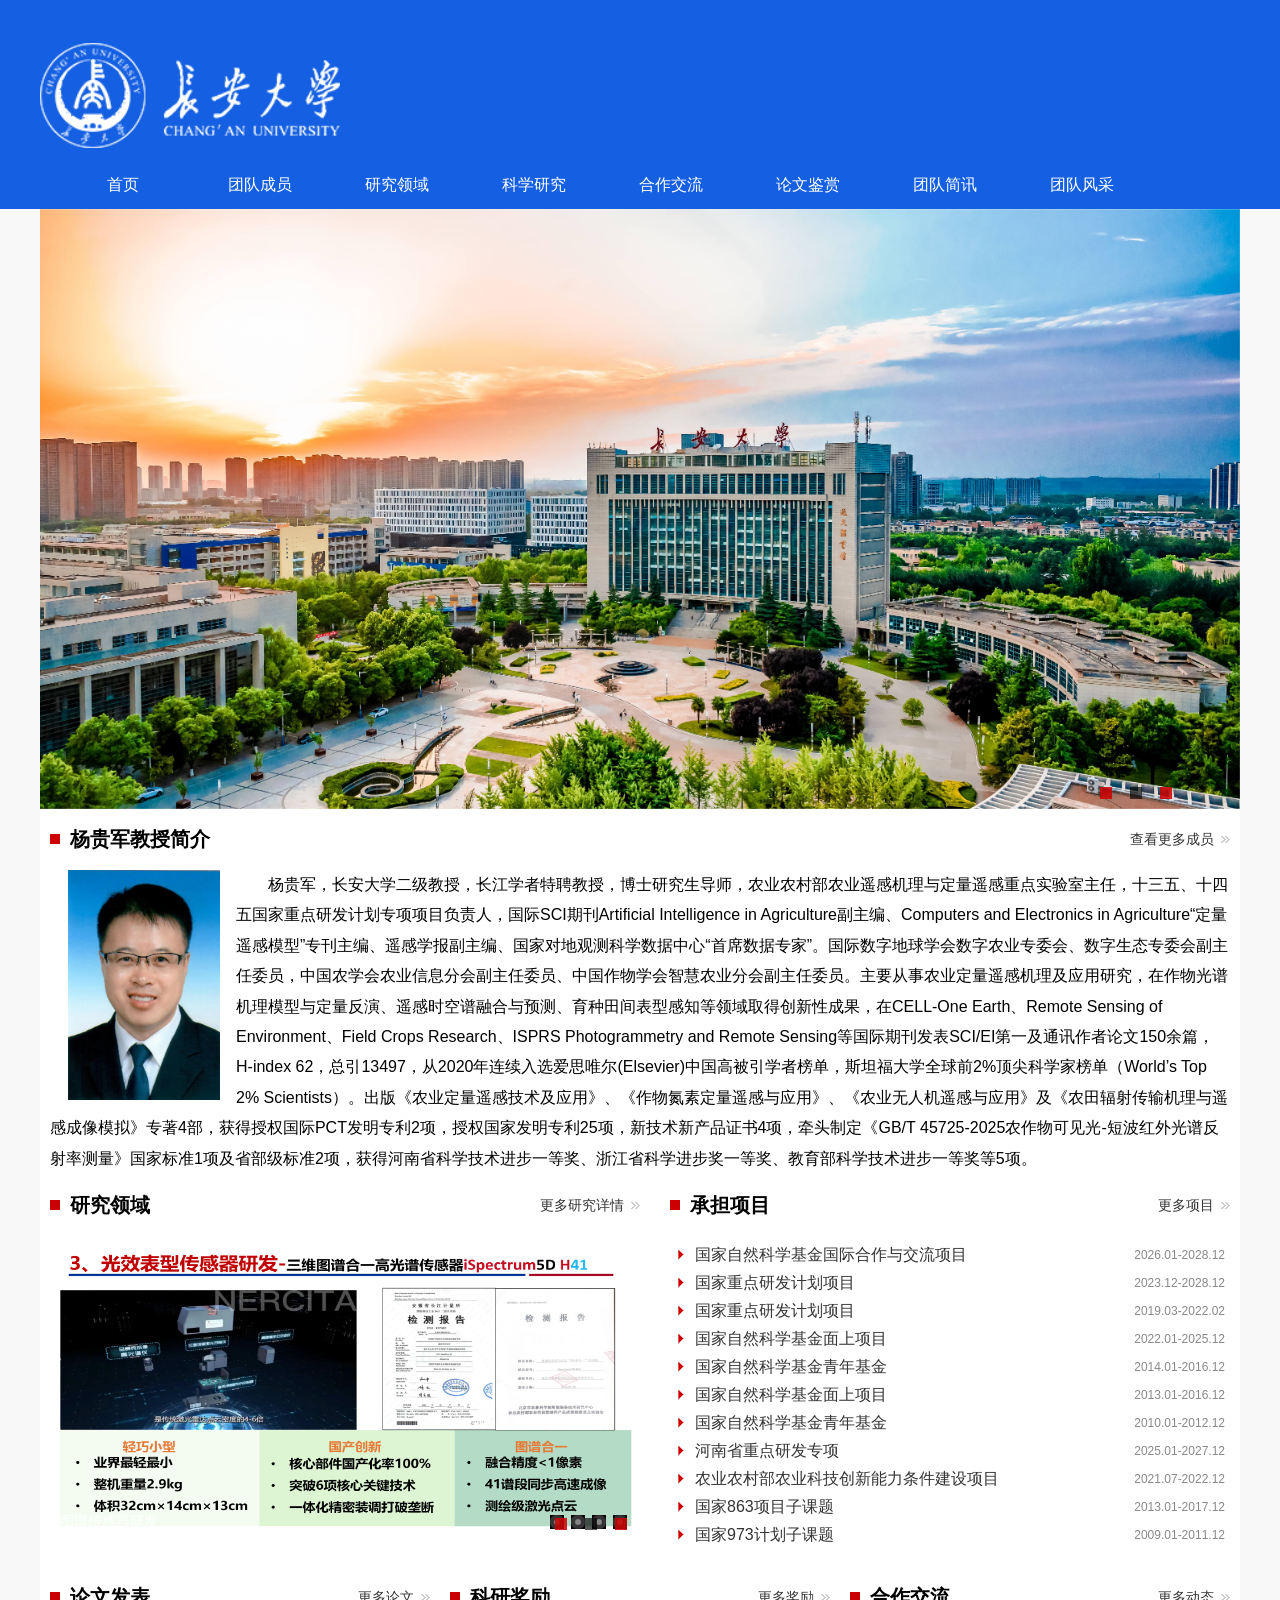
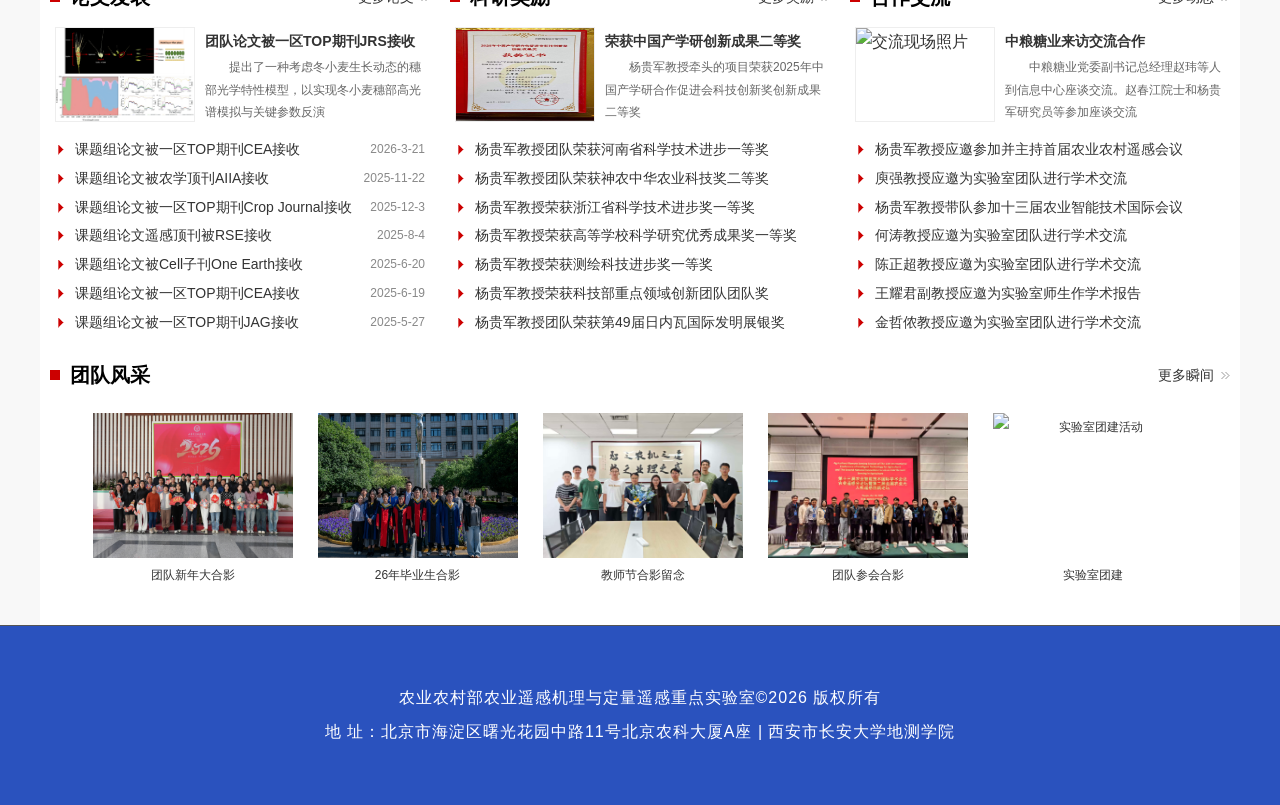
==== commit 4c322a22: "更新团队简讯板块" ====
--- a/index.html
+++ b/index.html
@@ -83,7 +83,7 @@
             </li>
             <li class="stmenu"><h3><a href="inter.html" class="xialaguang"><span>合作交流</span></a></h3></li>
             <li class="stmenu"><h3><a href="platform.html" class="xialaguang"><span>论文鉴赏</span></a></h3></li>
-            <li class="stmenu"><h3><a href="recruit.html" class="xialaguang"><span>团队招生</span></a></h3></li>
+            <li class="stmenu"><h3><a href="recruit.html" class="xialaguang"><span>团队简讯</span></a></h3></li>
             <li class="stmenu"><h3><a href="team.html" class="xialaguang"><span>团队风采</span></a></h3></li>
         </ul>
     </nav>
@@ -161,16 +161,18 @@
     <div class="hometab">
         <h2 class="title">论文发表</h2>
         <div class="more"><a href="platform.html">更多论文</a></div>
-        <div class="tabtj"><a href="https://doi.org/10.1016/j.compag.2026.111707" title="课题组最新论文被一区TOP期刊CEA接收"><img src="images/index/RNT-Wheat.jpg" width="140" height="95" alt="RSE顶刊论文封面">
+        <div class="tabtj"><a href="https://spj.science.org/doi/10.34133/remotesensing.1048" title="课题组最新论文被一区TOP期刊JRS接收">
+		                      <img src="images/index/Prospect-s.png" width="140" height="95" alt="JRS顶刊论文封面">
             <dl>
-                <dd><strong>团队论文被一区TOP期刊CEA接收</strong></dd>
-                <dd class="ddms"> 提出了一种基于无人机多光谱遥感的近实时氮肥追施框架，以实现冬小麦拔节期的高效变量施肥决策</dd>
+                <dd><strong>团队论文被一区TOP期刊JRS接收</strong></dd>
+                <dd class="ddms"> 提出了一种考虑冬小麦生长动态的穗部光学特性模型，以实现冬小麦穗部高光谱模拟与关键参数反演</dd>
             </dl>
         </a></div>
         <div class="clear"></div>
         <div class="tablb">
             <ul>
-                <li><a href="https://www.sciencedirect.com/science/article/pii/S2589721725001059">课题组论文被农学顶刊AIIA接收</a><span>2025-11-22</span></li>
+                <li><a href="https://doi.org/10.1016/j.compag.2026.111707">课题组论文被一区TOP期刊CEA接收</a><span>2026-3-21</span></li>
+				<li><a href="https://www.sciencedirect.com/science/article/pii/S2589721725001059">课题组论文被农学顶刊AIIA接收</a><span>2025-11-22</span></li>
                 <li><a href="https://www.sciencedirect.com/science/article/pii/S2214514125002831">课题组论文被一区TOP期刊Crop Journal接收</a><span>2025-12-3</span></li>
 				<li><a href="https://www.sciencedirect.com/science/article/abs/pii/S0034425725003578">课题组论文遥感顶刊被RSE接收</a><span>2025-8-4</span></li>
                 <li><a href="https://www.cell.com/one-earth/abstract/S2590-3322(25)00144-7">课题组论文被Cell子刊One Earth接收</a><span>2025-6-20</span></li>
@@ -185,15 +187,16 @@
     <div class="hometab">
         <h2 class="title">科研奖励</h2>
         <div class="more"><a href="research.html#re3">更多奖励</a></div>
-        <div class="tabtj"><a title="荣获河南省科技进步一等奖"><img src="images/index/2022.png" width="140" height="95" alt="获奖证书展示">
+        <div class="tabtj"><a title="荣获产学研创新成果二等奖"><img src="images/index/2025.jpg" width="140" height="95" alt="获奖证书展示">
             <dl>
-                <dd><strong>荣获河南省科技进步一等奖</strong></dd>
-                <dd class="ddms">杨贵军教授牵头的项目荣获河南省科学技术进步一等奖</dd>
+                <dd><strong>荣获中国产学研创新成果二等奖</strong></dd>
+                <dd class="ddms">杨贵军教授牵头的项目荣获2025年中国产学研合作促进会科技创新奖创新成果二等奖</dd>
             </dl>
         </a></div>
         <div class="clear"></div>
         <div class="tablb">
             <ul>
+				<li><a>杨贵军教授团队荣获河南省科学技术进步一等奖</a></li>
                 <li><a>杨贵军教授团队荣获神农中华农业科技奖二等奖</a></li>
                 <li><a>杨贵军教授荣获浙江省科学技术进步奖一等奖</a></li>
                 <li><a>杨贵军教授荣获高等学校科学研究优秀成果奖一等奖</a></li>
@@ -217,13 +220,13 @@
         <div class="clear"></div>
         <div class="tablb">
             <ul>
-                <li><a href="inter.html#i1">杨贵军教授应邀参加并主持首届农业农村遥感会议</a></li>
-                <li><a href="inter.html#i2">庾强教授应邀为实验室团队进行学术交流</a></li>
-                <li><a href="inter.html#i3">杨贵军教授带队参加十三届农业智能技术国际会议</a></li>
-                <li><a href="inter.html#i4">何涛教授应邀为实验室团队进行学术交流</a></li>
-                <li><a href="inter.html#i5">陈正超教授应邀为实验室团队进行学术交流</a></li>
-                <li><a href="inter.html#i6">王耀君副教授应邀为实验室师生作学术报告</a></li>
-                <li><a href="inter.html#i7">金哲侬教授应邀为实验室团队进行学术交流</a></li>
+                <li><a href="inter.html#i8">杨贵军教授应邀参加并主持首届农业农村遥感会议</a></li>
+                <li><a href="inter.html#i7">庾强教授应邀为实验室团队进行学术交流</a></li>
+                <li><a href="inter.html#i6">杨贵军教授带队参加十三届农业智能技术国际会议</a></li>
+                <li><a href="inter.html#i5">何涛教授应邀为实验室团队进行学术交流</a></li>
+                <li><a href="inter.html#i4">陈正超教授应邀为实验室团队进行学术交流</a></li>
+                <li><a href="inter.html#i3">王耀君副教授应邀为实验室师生作学术报告</a></li>
+                <li><a href="inter.html#i2">金哲侬教授应邀为实验室团队进行学术交流</a></li>
             </ul>
         </div>
     </div>
@@ -237,7 +240,7 @@
         <div class="blk_18">
             <div class="ScrCont">
                 <a class="pl" href="team.html"><img src="images/index/heying_v1.jpg" alt="杨贵军教授团队新年大合影" width="200" height="145"/>团队新年大合影</a>
-                <a class="pl" href="team.html"><img src="images/index/UAV_photo.jpg" alt="首届无人机遥感会议留影" width="200" height="145"/>首届无人机遥感会议留影</a>
+                <a class="pl" href="team.html"><img src="images/index/2026-biyesheng.png" alt="26年毕业生合影留念" width="200" height="145"/>26年毕业生合影</a>
                 <a class="pl" href="team.html"><img src="images/index/jiaoshijie.jpg" alt="教师节合影留念" width="200" height="145"/>教师节合影留念</a>
                 <a class="pl" href="team.html"><img src="images/index/heying-tianjing.jpg" alt="团队参会合影" width="200" height="145"/>团队参会合影</a>
                 <a class="pl" href="team.html"><img src="images/index/tuanjian1.jpg" alt="实验室团建活动" width="200" height="145"/>实验室团建</a>
@@ -256,7 +259,7 @@
             <img src="images/logoNercita.png" alt="国家农业信息化工程技术研究中心logo">
         </div>
         <p>农业农村部农业遥感机理与定量遥感重点实验室&copy;2026 版权所有</p>
-        <p>地 址：北京市海淀区曙光花园中路11号北京农科大厦A座 | 长安大学地质工程与测绘学院</p>
+        <p>地 址：北京市海淀区曙光花园中路11号北京农科大厦A座 | 西安市长安大学地测学院</p>
     </div>
 </div>
 
--- a/css/index.css
+++ b/css/index.css
@@ -1645,4 +1645,312 @@
     .foot-logos {
         display: none;      /* 屏幕太窄就藏起来，保证文字能看清 */
     }
-}+}
+
+/* --- 团队简讯页面样式 --- */
+.brief-page {
+    overflow: visible;
+    padding-bottom: 40px;
+}
+
+.brief-hero {
+    margin-top: 28px;
+    margin-bottom: 18px;
+    padding: 34px 42px;
+    background: linear-gradient(135deg, #f7fbff 0%, #ffffff 58%, #eef6ff 100%);
+    border: 1px solid #e5edf8;
+    border-left: 5px solid #1560e2;
+    overflow: hidden;
+}
+
+.brief-kicker {
+    color: #1560e2;
+    font-size: 13px;
+    font-weight: bold;
+    letter-spacing: 1px;
+    line-height: 1;
+    margin-bottom: 12px;
+}
+
+.brief-hero h2 {
+    color: #1f2937;
+    font-size: 30px;
+    line-height: 1.3;
+    margin-bottom: 12px;
+}
+
+.brief-hero p {
+    max-width: 820px;
+    color: #4b5563;
+    font-size: 16px;
+    line-height: 1.9;
+}
+
+.brief-section {
+    overflow: visible;
+}
+
+.brief-list {
+    clear: both;
+    padding: 8px 0 0;
+}
+
+.brief-item {
+    margin: 16px 0;
+    border: 1px solid #e5e7eb;
+    background: #fff;
+    box-shadow: 0 6px 20px rgba(17, 24, 39, 0.06);
+}
+
+.brief-summary {
+    display: grid;
+    grid-template-columns: 96px 1fr 112px 28px;
+    gap: 18px;
+    align-items: center;
+    padding: 18px 24px;
+    cursor: pointer;
+    color: #1f2937;
+    list-style: none;
+}
+
+.brief-summary::-webkit-details-marker {
+    display: none;
+}
+
+.brief-summary::after {
+    content: "+";
+    justify-self: end;
+    width: 24px;
+    height: 24px;
+    line-height: 22px;
+    text-align: center;
+    border: 1px solid #1560e2;
+    color: #1560e2;
+    font-size: 18px;
+}
+
+.brief-item[open] .brief-summary::after {
+    content: "-";
+    background: #1560e2;
+    color: #fff;
+}
+
+.brief-tag {
+    display: inline-block;
+    width: 84px;
+    padding: 3px 0;
+    background: #eef6ff;
+    color: #1560e2;
+    border: 1px solid #cfe0fb;
+    text-align: center;
+    font-size: 13px;
+    line-height: 1.7;
+}
+
+.brief-tag.recruit {
+    background: #f0f9f4;
+    color: #16834a;
+    border-color: #c9ead8;
+}
+
+.brief-title {
+    min-width: 0;
+    overflow: hidden;
+    text-overflow: ellipsis;
+    white-space: nowrap;
+    font-size: 17px;
+    font-weight: bold;
+}
+
+.brief-date {
+    color: #6b7280;
+    font-family: Arial, sans-serif;
+    font-size: 14px;
+    text-align: right;
+}
+
+.brief-content {
+    border-top: 1px solid #edf1f7;
+    padding: 28px 38px 34px;
+    color: #333;
+    font-size: 16px;
+    line-height: 1.95;
+}
+
+.brief-content p {
+    margin-bottom: 14px;
+    text-indent: 2em;
+}
+
+.brief-figure {
+    margin: 24px auto;
+    text-align: center;
+}
+
+.brief-figure img,
+.brief-profile-img img {
+    display: block;
+    max-width: 100%;
+    height: auto;
+    margin: 0 auto;
+}
+
+.brief-figure-wide img {
+    width: min(860px, 100%);
+}
+
+.brief-figure figcaption,
+.brief-profile-img figcaption {
+    color: #6b7280;
+    font-size: 13px;
+    line-height: 1.6;
+    margin-top: 8px;
+    text-align: center;
+}
+
+.brief-subtitle {
+    margin: 30px 0 18px;
+    padding-left: 12px;
+    border-left: 4px solid #1560e2;
+    color: #1f2937;
+    font-size: 20px;
+    line-height: 1.4;
+}
+
+.brief-profile {
+    display: grid;
+    grid-template-columns: minmax(0, 1fr) 310px;
+    gap: 28px;
+    align-items: start;
+    margin: 18px 0;
+    padding: 22px;
+    background: #fafafa;
+    border: 1px solid #eceff3;
+}
+
+.brief-profile.compact {
+    grid-template-columns: minmax(0, 1fr) 260px;
+}
+
+.brief-profile h4 {
+    display: inline-block;
+    margin: 0 0 10px 10px;
+    color: #111827;
+    font-size: 20px;
+}
+
+.brief-degree {
+    display: inline-block;
+    padding: 2px 10px;
+    background: #1560e2;
+    color: #fff;
+    font-size: 13px;
+    line-height: 1.8;
+}
+
+.brief-degree.master {
+    background: #16834a;
+}
+
+.brief-profile p {
+    text-indent: 0;
+}
+
+.brief-profile ul,
+.recruit-card ul {
+    margin-top: 8px;
+}
+
+.brief-profile li,
+.recruit-card li {
+    position: relative;
+    padding-left: 18px;
+    margin-bottom: 8px;
+    line-height: 1.75;
+}
+
+.brief-profile li::before,
+.recruit-card li::before {
+    content: '';
+    position: absolute;
+    left: 0;
+    top: 12px;
+    width: 6px;
+    height: 6px;
+    background: #1560e2;
+}
+
+.brief-profile-img {
+    margin: 0;
+}
+
+.brief-note {
+    margin-top: 22px;
+    padding: 16px 18px;
+    background: #f7fbff;
+    border-left: 4px solid #1560e2;
+    color: #374151;
+    text-indent: 0 !important;
+}
+
+.recruit-grid {
+    display: grid;
+    grid-template-columns: repeat(2, minmax(0, 1fr));
+    gap: 22px;
+}
+
+.recruit-card {
+    padding: 22px;
+    background: #fafafa;
+    border: 1px solid #e5e7eb;
+}
+
+.recruit-card h3 {
+    margin-bottom: 10px;
+    color: #1f2937;
+    font-size: 20px;
+}
+
+.recruit-content p {
+    text-indent: 0;
+}
+
+@media screen and (max-width: 768px) {
+    .part, .part2 {
+        width: 100%;
+        margin-left: 0;
+        margin-right: 0;
+    }
+
+    .brief-hero {
+        padding: 24px 20px;
+        margin-top: 0;
+    }
+
+    .brief-summary {
+        grid-template-columns: 1fr auto;
+        gap: 8px 12px;
+        padding: 16px;
+    }
+
+    .brief-tag, .brief-title, .brief-date {
+        grid-column: 1 / 2;
+    }
+
+    .brief-title {
+        white-space: normal;
+    }
+
+    .brief-summary::after {
+        grid-column: 2;
+        grid-row: 1 / 4;
+    }
+
+    .brief-content {
+        padding: 22px 16px 26px;
+    }
+
+    .brief-profile, .brief-profile.compact, .recruit-grid {
+        grid-template-columns: 1fr;
+    }
+}
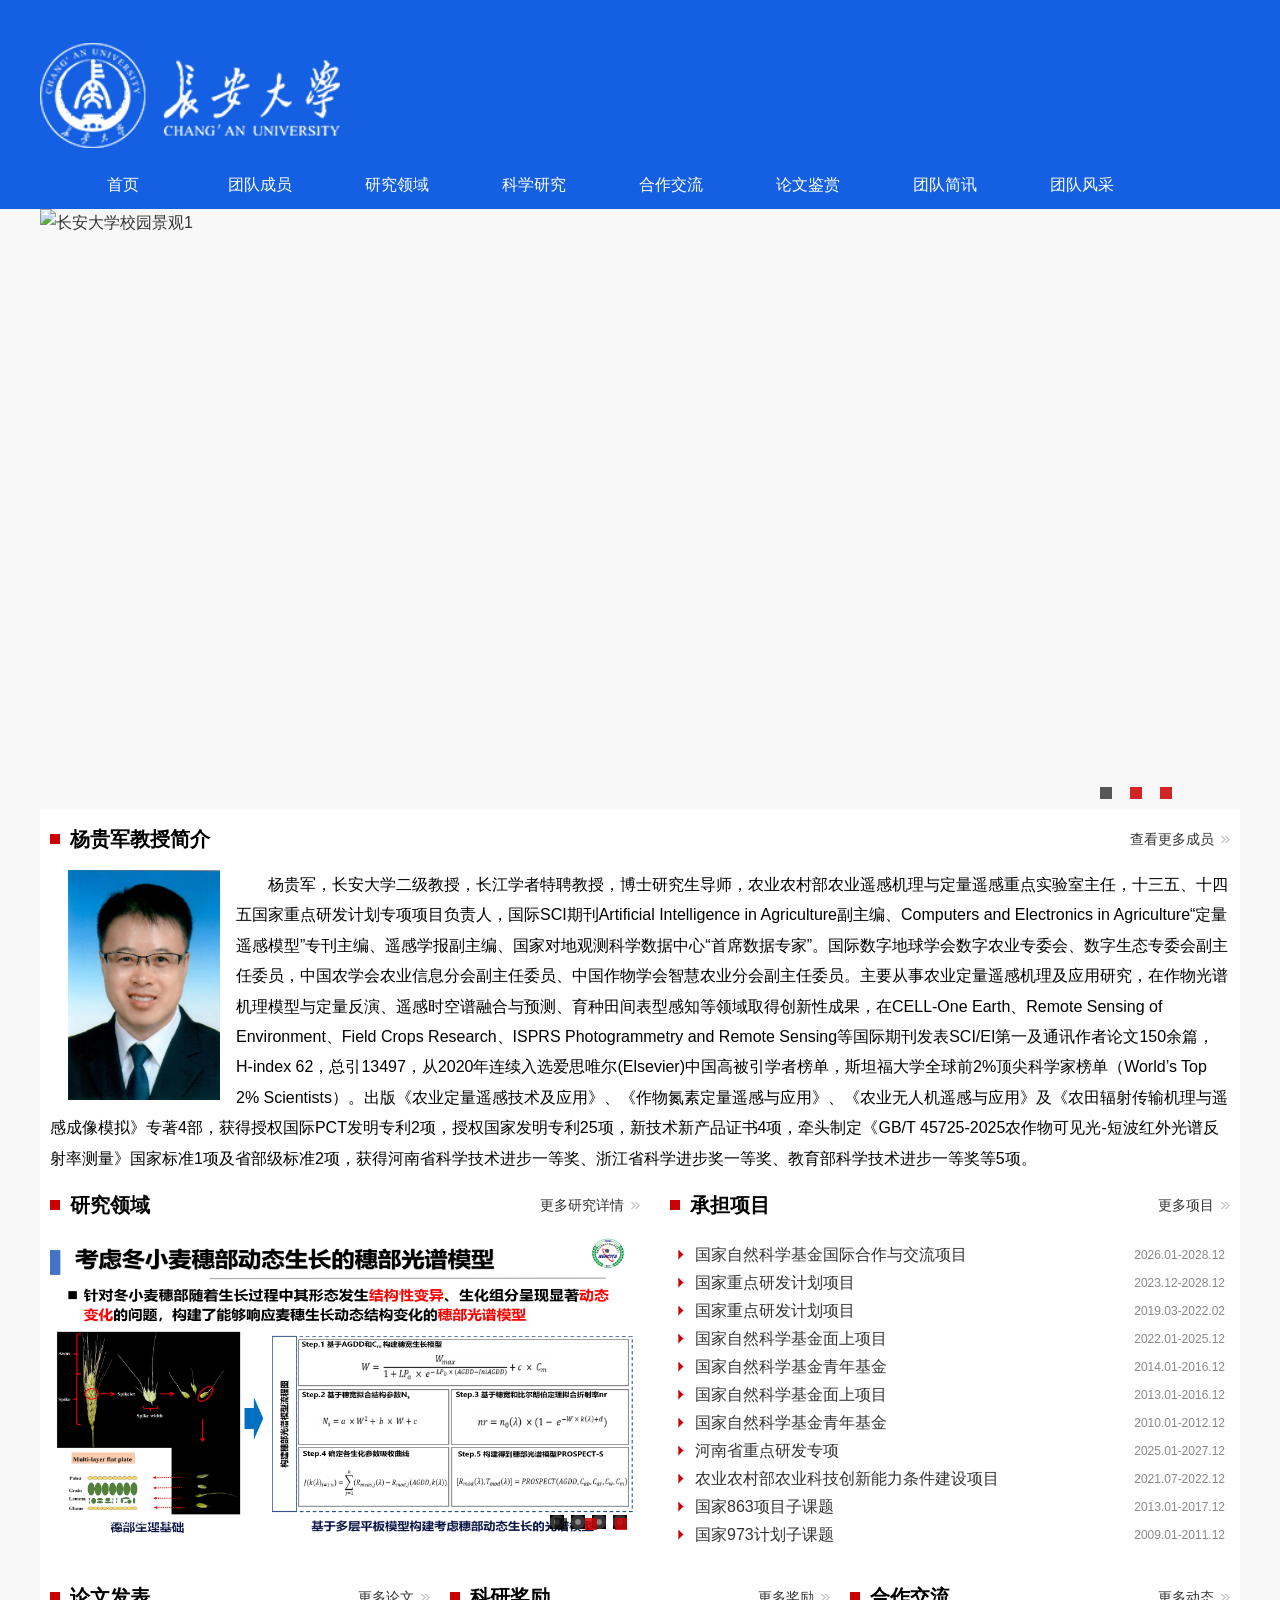
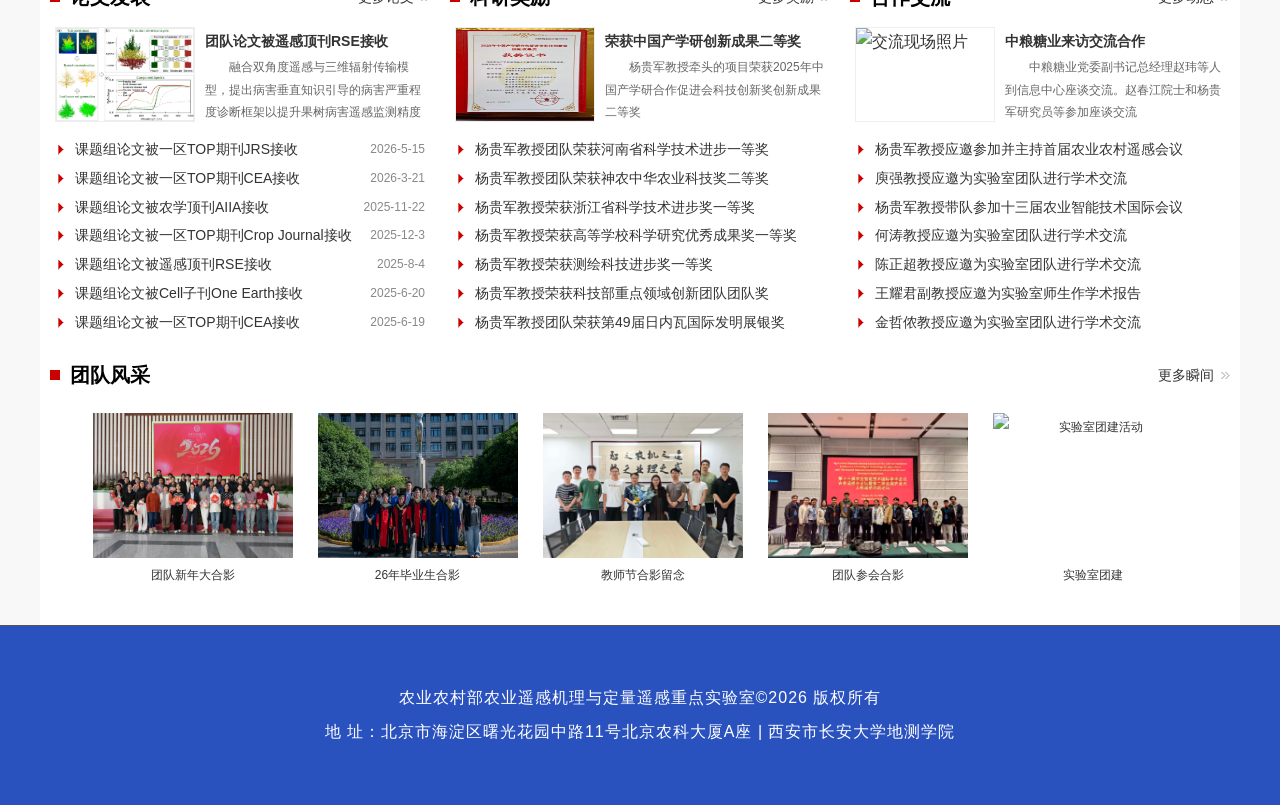
==== commit cbab1a8e: "2026年7月份更新" ====
--- a/index.html
+++ b/index.html
@@ -161,25 +161,26 @@
     <div class="hometab">
         <h2 class="title">论文发表</h2>
         <div class="more"><a href="platform.html">更多论文</a></div>
-        <div class="tabtj"><a href="https://spj.science.org/doi/10.34133/remotesensing.1048" title="课题组最新论文被一区TOP期刊JRS接收">
-		                      <img src="images/index/Prospect-s.png" width="140" height="95" alt="JRS顶刊论文封面">
+        <div class="tabtj"><a href="https://www.sciencedirect.com/science/article/pii/S0034425726003433" title="课题组最新论文被遥感顶刊RSE接收">
+		                      <img src="images/index/KG-DDS.png" width="140" height="95" alt="ZWJ-RSE2顶刊论文封面">
             <dl>
-                <dd><strong>团队论文被一区TOP期刊JRS接收</strong></dd>
-                <dd class="ddms"> 提出了一种考虑冬小麦生长动态的穗部光学特性模型，以实现冬小麦穗部高光谱模拟与关键参数反演</dd>
+                <dd><strong>团队论文被遥感顶刊RSE接收</strong></dd>
+                <dd class="ddms"> 融合双角度遥感与三维辐射传输模型，提出病害垂直知识引导的病害严重程度诊断框架以提升果树病害遥感监测精度</dd>
             </dl>
         </a></div>
         <div class="clear"></div>
         <div class="tablb">
             <ul>
+				<li><a href="https://spj.science.org/doi/10.34133/remotesensing.1048">课题组论文被一区TOP期刊JRS接收</a><span>2026-5-15</span></li>
                 <li><a href="https://doi.org/10.1016/j.compag.2026.111707">课题组论文被一区TOP期刊CEA接收</a><span>2026-3-21</span></li>
 				<li><a href="https://www.sciencedirect.com/science/article/pii/S2589721725001059">课题组论文被农学顶刊AIIA接收</a><span>2025-11-22</span></li>
                 <li><a href="https://www.sciencedirect.com/science/article/pii/S2214514125002831">课题组论文被一区TOP期刊Crop Journal接收</a><span>2025-12-3</span></li>
-				<li><a href="https://www.sciencedirect.com/science/article/abs/pii/S0034425725003578">课题组论文遥感顶刊被RSE接收</a><span>2025-8-4</span></li>
+				<li><a href="https://www.sciencedirect.com/science/article/abs/pii/S0034425725003578">课题组论文被遥感顶刊RSE接收</a><span>2025-8-4</span></li>
                 <li><a href="https://www.cell.com/one-earth/abstract/S2590-3322(25)00144-7">课题组论文被Cell子刊One Earth接收</a><span>2025-6-20</span></li>
                 <li><a href="https://www.sciencedirect.com/science/article/abs/pii/S0168169925007756">课题组论文被一区TOP期刊CEA接收</a><span>2025-6-19</span></li>
                 <li><a href="https://www.sciencedirect.com/science/article/pii/S1569843225002754">课题组论文被一区TOP期刊JAG接收</a><span>2025-5-27</span></li>
                 <li><a href="https://www.sciencedirect.com/science/article/abs/pii/S0168169925000924">课题组论文被一区TOP期刊CEA接收</a><span>2025-1-31</span></li>
-                <li><a href="https://www.sciencedirect.com/science/article/abs/pii/S1161030124004180">课题组论文被一区TOP期刊EJA接收</a><span>2025-1-4</span></li>
+                
             </ul>
         </div>
     </div>
